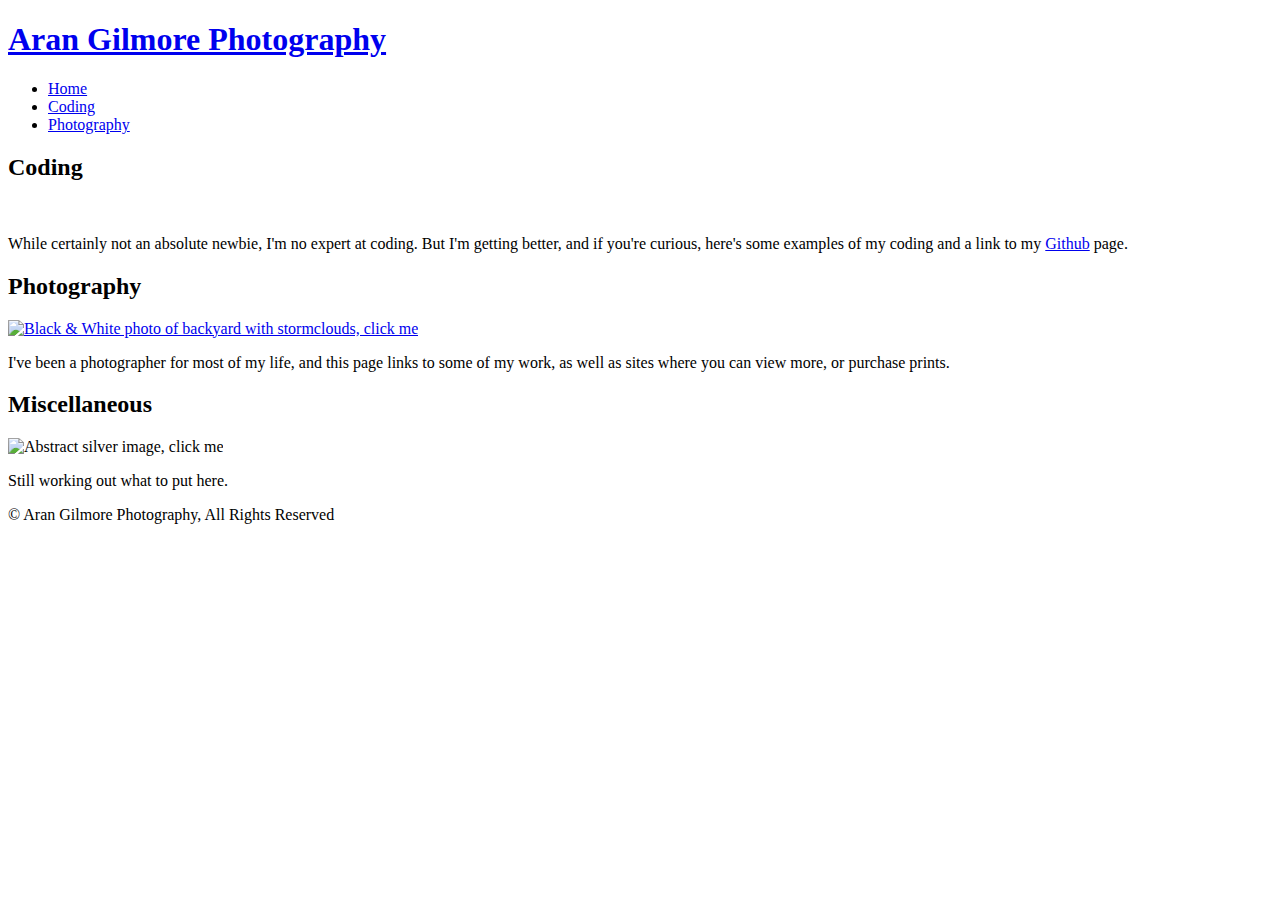
==== index.html @ ca20ec32 "added interchange to index.html" ====
<!doctype html>
<html class="no-js" lang="en">
  <head>
    <meta charset="utf-8">
    <meta http-equiv="x-ua-compatible" content="ie=edge">
    <meta name="viewport" content="width=device-width, initial-scale=1.0">
    <title>Foundation for Sites</title>
    <link rel="stylesheet" href="css/app.css">
  </head>
  <body>
      <div class="columns row">
          <header>
            <h1>
              <a href="index.html">Aran Gilmore Photography</a>
            </h1>
          </header>
      </div>
    <div class="row">
      <ul class="vertical medium-horizontal menu">
        <li class="active"><a href="index.html">Home</a></li>
        <li><a href="coding.html">Coding</a></li>
        <li><a href="photography.html">Photography</a></li>
      </ul>
    </div>
    <div class="row small-up-1 medium-up-2 large-up-3">
      <div class="columns">
        <h2>Coding</h2>
        <a href="coding.html">
          <!-- original image source https://i.ytimg.com/vi/TInfxe7c7yA/maxresdefault.jpg -->
          <img data-interchange="[img/Matrix_Coding_large.png, default], [img/Matrix_Coding_small.png, small], [img/Matrix_Coding_med.png, medium], [img/Matrix_Coding_xtrlarge.png, xlarge]">
          <noscript>
            <img src="img/Matrix_Coding_large.png" alt="Matrix Code">
          </noscript>
        </a>
        <p>While certainly not an absolute newbie, I'm no expert at coding. But I'm getting better, and if you're curious, here's some examples of my coding and a link to my <a href="https://github.com/westiboy" target="_blank">Github</a> page.</p>
      </div>
      <div class="columns">
        <h2>Photography</h2>
          <!-- original image source https://i.ytimg.com/vi/TInfxe7c7yA/maxresdefault.jpg -->
        <a href="photography.html">        
          <img data-interchange="[img/McKeeney_Backyard_BW_large.png, default],[img/McKeeney_Backyard_BW_small.png, small], [img/McKeeney_Backyard_BW_med.png, medium]" alt="Black & White photo of backyard with stormclouds, click me">
        </a>
        <noscript>
          <img src="img/McKeeney_Backyard_BW_large.png" alt="Black & White photo of backyard with stormclouds, click me">
        </noscript>
        <p>I've been a photographer for most of my life, and this page links to some of my work, as well as sites where you can view more, or purchase prints.</p>
      </div>
      <div class="columns">
        <h2>Miscellaneous</h2>
          <!-- original image source https://i.ytimg.com/vi/TInfxe7c7yA/maxresdefault.jpg -->
        <img data-interchange="[img/Europe_2015_PompBench_large.png, default], [img/Europe_2015_PompBench_small.png, small], [img/Europe_2015_PompBench_med.png, medium]" alt="Abstract silver image, click me">
        <noscript>
          <img src="img/Europe_2015_PompBench_large.png" alt="Abstract silver image, click me">
        </noscript>
        <p>Still working out what to put here.</p>
      </div>
    </div>
    <div class="columns row" id="footer">
      &copy; Aran Gilmore Photography, All Rights Reserved
    </div>
    <script src="bower_components/jquery/dist/jquery.js"></script>
    <script src="bower_components/what-input/what-input.js"></script>
    <script src="bower_components/foundation-sites/dist/foundation.js"></script>
    <script src="js/app.js"></script>
  </body>
</html>
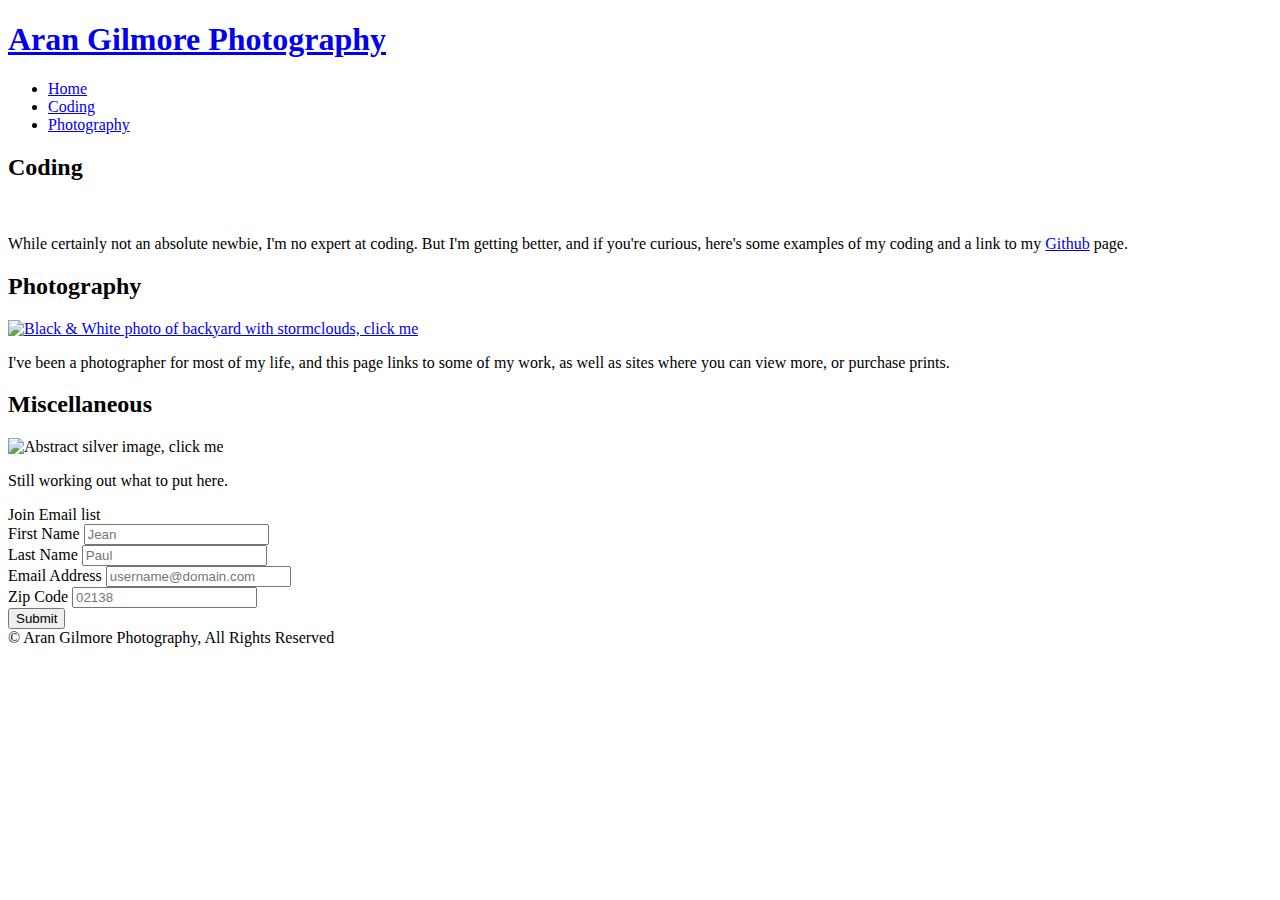
==== commit 40017d25: "added Tooltip" ====
--- a/index.html
+++ b/index.html
@@ -8,7 +8,7 @@
     <link rel="stylesheet" href="css/app.css">
   </head>
   <body>
-      <div class="columns row">
+    <div class="columns row">
           <header>
             <h1>
               <a href="index.html">Aran Gilmore Photography</a>
@@ -32,7 +32,7 @@
             <img src="img/Matrix_Coding_large.png" alt="Matrix Code">
           </noscript>
         </a>
-        <p>While certainly not an absolute newbie, I'm no expert at coding. But I'm getting better, and if you're curious, here's some examples of my coding and a link to my <a href="https://github.com/westiboy" target="_blank">Github</a> page.</p>
+        <p>While certainly not an absolute newbie, I'm no expert at coding. But I'm getting better, and if you're curious, here's some examples of my coding and a link to my <a href="https://github.com/westiboy" target="_blank"><span data-tooltip aria-haspopup="true" class="has-tip top" data-disable-hover="false" tabindex="2" title="Github is an online coding collaboration site. Click the link to go to my Github profile">Github</span></a> page.</p>
       </div>
       <div class="columns">
         <h2>Photography</h2>
@@ -55,6 +55,35 @@
         <p>Still working out what to put here.</p>
       </div>
     </div>
+    <div class="row small-up-1 medium-up-2 large-up-3">
+        <div class="columns" id="email_list">
+          <label>Join Email list
+            <form data-abide>
+              <div class="name-field">
+                <label for="fn">First Name
+                  <input type="text" required pattern="[a-zA-Z]+" id="fn" placeholder="Jean">
+                </label>
+              </div>
+              <div class="name-field">
+                <label for="ln">Last Name
+                  <input type="text" required pattern="[a-zA-Z]+" id="ln" placeholder="Paul">
+                </label>
+              </div>
+              <div class="email-field">
+                <label for="email">Email Address
+                  <input type="email" id="email" placeholder="username@domain.com">
+                </label>
+              </div>
+              <div class="name-field">
+                <label for="zip">Zip Code
+                  <input class="zip" type="text" required pattern="(\d{5}([\-]\d{4})?)" id="zip" placeholder="02138">
+                </label>
+              </div>
+              <button type="submit" class="button">Submit</button>
+            </form>
+          </label>
+      </div>
+    </div>
     <div class="columns row" id="footer">
       &copy; Aran Gilmore Photography, All Rights Reserved
     </div>
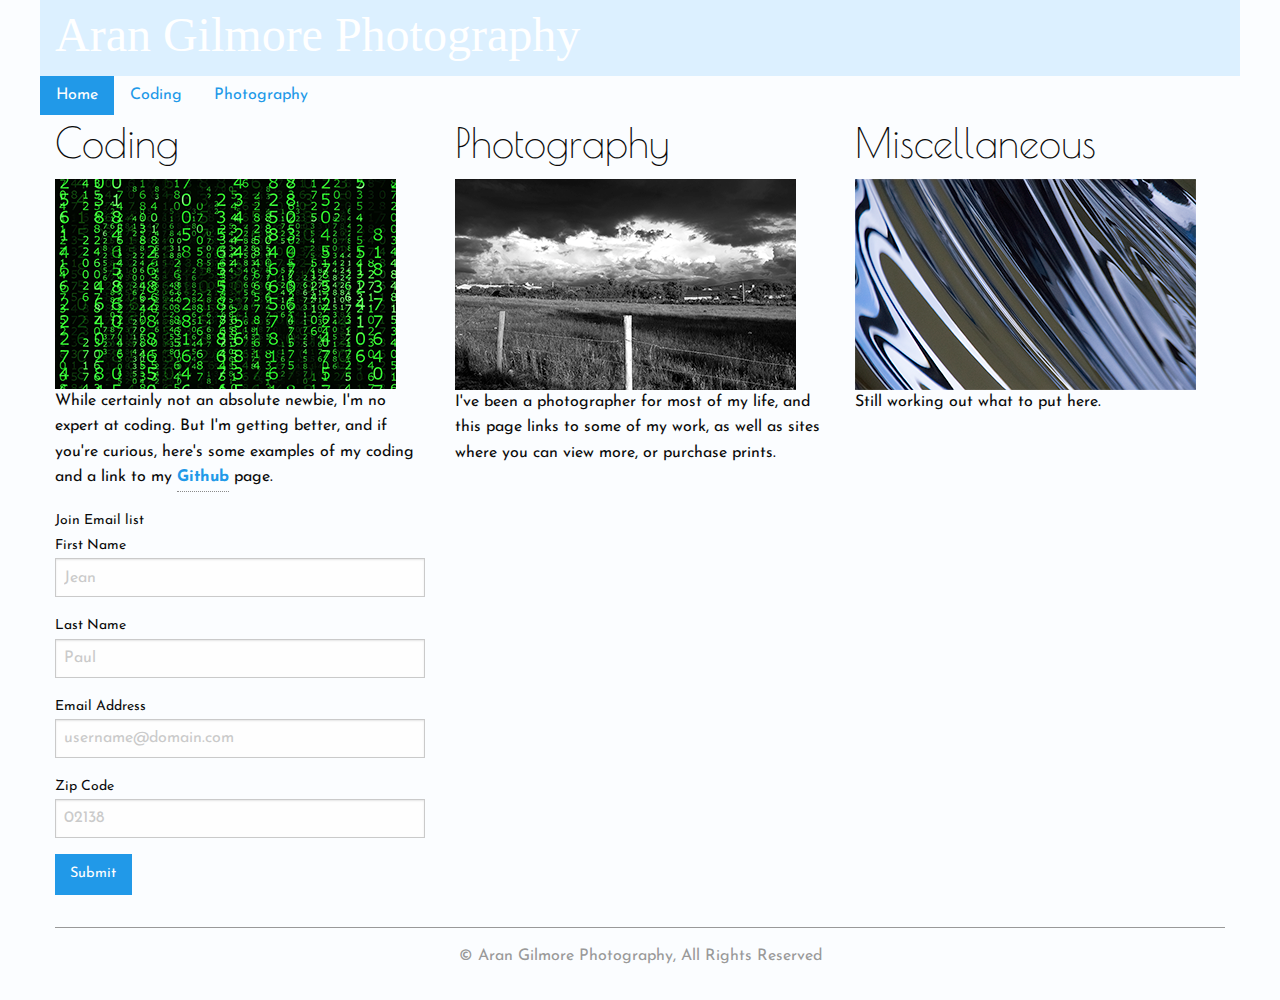
==== commit d9d1aeea: "reconfigured js for production" ====
--- a/index.html
+++ b/index.html
@@ -4,11 +4,11 @@
     <meta charset="utf-8">
     <meta http-equiv="x-ua-compatible" content="ie=edge">
     <meta name="viewport" content="width=device-width, initial-scale=1.0">
-    <title>Foundation for Sites</title>
+    <title>Aran Gilmore Photography</title>
     <link rel="stylesheet" href="css/app.css">
   </head>
   <body>
-    <div class="columns row">
+    <div class="columns row" id="banner1">
           <header>
             <h1>
               <a href="index.html">Aran Gilmore Photography</a>
@@ -27,7 +27,7 @@
         <h2>Coding</h2>
         <a href="coding.html">
           <!-- original image source https://i.ytimg.com/vi/TInfxe7c7yA/maxresdefault.jpg -->
-          <img data-interchange="[img/Matrix_Coding_large.png, default], [img/Matrix_Coding_small.png, small], [img/Matrix_Coding_med.png, medium], [img/Matrix_Coding_xtrlarge.png, xlarge]">
+          <img data-interchange="[img/Matrix_Coding_large.png, default], [img/Matrix_Coding_small.png, small], [img/Matrix_Coding_med.png, medium]">
           <noscript>
             <img src="img/Matrix_Coding_large.png" alt="Matrix Code">
           </noscript>
@@ -85,11 +85,13 @@
       </div>
     </div>
     <div class="columns row" id="footer">
-      &copy; Aran Gilmore Photography, All Rights Reserved
+      <footer>
+        &copy; Aran Gilmore Photography, All Rights Reserved
+      </footer>
     </div>
-    <script src="bower_components/jquery/dist/jquery.js"></script>
-    <script src="bower_components/what-input/what-input.js"></script>
-    <script src="bower_components/foundation-sites/dist/foundation.js"></script>
+     <script src="js/jquery/jquery.min.js"></script>
+    <script src="js/what-input.js"></script>
+    <script src="js/foundation/foundation.js"></script>
     <script src="js/app.js"></script>
-  </body>
+ </body>
 </html>
--- a/css/app.css
+++ b/css/app.css
@@ -0,0 +1,4219 @@
+@charset "UTF-8";
+/**
+ * Foundation for Sites by ZURB
+ * Version 6.2.1
+ * foundation.zurb.com
+ * Licensed under MIT Open Source
+ */
+/*! normalize.css v3.0.3 | MIT License | github.com/necolas/normalize.css */
+/**
+   * 1. Set default font family to sans-serif.
+   * 2. Prevent iOS and IE text size adjust after device orientation change,
+   *    without disabling user zoom.
+   */
+@import url(https://fonts.googleapis.com/css?family=Josefin+Sans|Poiret+One);
+html {
+  font-family: sans-serif;
+  /* 1 */
+  -ms-text-size-adjust: 100%;
+  /* 2 */
+  -webkit-text-size-adjust: 100%;
+  /* 2 */ }
+
+/**
+   * Remove default margin.
+   */
+body {
+  margin: 0; }
+
+/* HTML5 display definitions
+     ========================================================================== */
+/**
+   * Correct `block` display not defined for any HTML5 element in IE 8/9.
+   * Correct `block` display not defined for `details` or `summary` in IE 10/11
+   * and Firefox.
+   * Correct `block` display not defined for `main` in IE 11.
+   */
+article,
+aside,
+details,
+figcaption,
+figure,
+footer,
+header,
+hgroup,
+main,
+menu,
+nav,
+section,
+summary {
+  display: block; }
+
+/**
+   * 1. Correct `inline-block` display not defined in IE 8/9.
+   * 2. Normalize vertical alignment of `progress` in Chrome, Firefox, and Opera.
+   */
+audio,
+canvas,
+progress,
+video {
+  display: inline-block;
+  /* 1 */
+  vertical-align: baseline;
+  /* 2 */ }
+
+/**
+   * Prevent modern browsers from displaying `audio` without controls.
+   * Remove excess height in iOS 5 devices.
+   */
+audio:not([controls]) {
+  display: none;
+  height: 0; }
+
+/**
+   * Address `[hidden]` styling not present in IE 8/9/10.
+   * Hide the `template` element in IE 8/9/10/11, Safari, and Firefox < 22.
+   */
+[hidden],
+template {
+  display: none; }
+
+/* Links
+     ========================================================================== */
+/**
+   * Remove the gray background color from active links in IE 10.
+   */
+a {
+  background-color: transparent; }
+
+/**
+   * Improve readability of focused elements when they are also in an
+   * active/hover state.
+   */
+a:active,
+a:hover {
+  outline: 0; }
+
+/* Text-level semantics
+     ========================================================================== */
+/**
+   * Address styling not present in IE 8/9/10/11, Safari, and Chrome.
+   */
+abbr[title] {
+  border-bottom: 1px dotted; }
+
+/**
+   * Address style set to `bolder` in Firefox 4+, Safari, and Chrome.
+   */
+b,
+strong {
+  font-weight: bold; }
+
+/**
+   * Address styling not present in Safari and Chrome.
+   */
+dfn {
+  font-style: italic; }
+
+/**
+   * Address variable `h1` font-size and margin within `section` and `article`
+   * contexts in Firefox 4+, Safari, and Chrome.
+   */
+h1 {
+  font-size: 2em;
+  margin: 0.67em 0; }
+
+/**
+   * Address styling not present in IE 8/9.
+   */
+mark {
+  background: #ff0;
+  color: #000; }
+
+/**
+   * Address inconsistent and variable font size in all browsers.
+   */
+small {
+  font-size: 80%; }
+
+/**
+   * Prevent `sub` and `sup` affecting `line-height` in all browsers.
+   */
+sub,
+sup {
+  font-size: 75%;
+  line-height: 0;
+  position: relative;
+  vertical-align: baseline; }
+
+sup {
+  top: -0.5em; }
+
+sub {
+  bottom: -0.25em; }
+
+/* Embedded content
+     ========================================================================== */
+/**
+   * Remove border when inside `a` element in IE 8/9/10.
+   */
+img {
+  border: 0; }
+
+/**
+   * Correct overflow not hidden in IE 9/10/11.
+   */
+svg:not(:root) {
+  overflow: hidden; }
+
+/* Grouping content
+     ========================================================================== */
+/**
+   * Address margin not present in IE 8/9 and Safari.
+   */
+figure {
+  margin: 1em 40px; }
+
+/**
+   * Address differences between Firefox and other browsers.
+   */
+hr {
+  box-sizing: content-box;
+  height: 0; }
+
+/**
+   * Contain overflow in all browsers.
+   */
+pre {
+  overflow: auto; }
+
+/**
+   * Address odd `em`-unit font size rendering in all browsers.
+   */
+code,
+kbd,
+pre,
+samp {
+  font-family: monospace, monospace;
+  font-size: 1em; }
+
+/* Forms
+     ========================================================================== */
+/**
+   * Known limitation: by default, Chrome and Safari on OS X allow very limited
+   * styling of `select`, unless a `border` property is set.
+   */
+/**
+   * 1. Correct color not being inherited.
+   *    Known issue: affects color of disabled elements.
+   * 2. Correct font properties not being inherited.
+   * 3. Address margins set differently in Firefox 4+, Safari, and Chrome.
+   */
+button,
+input,
+optgroup,
+select,
+textarea {
+  color: inherit;
+  /* 1 */
+  font: inherit;
+  /* 2 */
+  margin: 0;
+  /* 3 */ }
+
+/**
+   * Address `overflow` set to `hidden` in IE 8/9/10/11.
+   */
+button {
+  overflow: visible; }
+
+/**
+   * Address inconsistent `text-transform` inheritance for `button` and `select`.
+   * All other form control elements do not inherit `text-transform` values.
+   * Correct `button` style inheritance in Firefox, IE 8/9/10/11, and Opera.
+   * Correct `select` style inheritance in Firefox.
+   */
+button,
+select {
+  text-transform: none; }
+
+/**
+   * 1. Avoid the WebKit bug in Android 4.0.* where (2) destroys native `audio`
+   *    and `video` controls.
+   * 2. Correct inability to style clickable `input` types in iOS.
+   * 3. Improve usability and consistency of cursor style between image-type
+   *    `input` and others.
+   */
+button,
+html input[type="button"],
+input[type="reset"],
+input[type="submit"] {
+  -webkit-appearance: button;
+  /* 2 */
+  cursor: pointer;
+  /* 3 */ }
+
+/**
+   * Re-set default cursor for disabled elements.
+   */
+button[disabled],
+html input[disabled] {
+  cursor: not-allowed; }
+
+/**
+   * Remove inner padding and border in Firefox 4+.
+   */
+button::-moz-focus-inner,
+input::-moz-focus-inner {
+  border: 0;
+  padding: 0; }
+
+/**
+   * Address Firefox 4+ setting `line-height` on `input` using `!important` in
+   * the UA stylesheet.
+   */
+input {
+  line-height: normal; }
+
+/**
+   * It's recommended that you don't attempt to style these elements.
+   * Firefox's implementation doesn't respect box-sizing, padding, or width.
+   *
+   * 1. Address box sizing set to `content-box` in IE 8/9/10.
+   * 2. Remove excess padding in IE 8/9/10.
+   */
+input[type="checkbox"],
+input[type="radio"] {
+  box-sizing: border-box;
+  /* 1 */
+  padding: 0;
+  /* 2 */ }
+
+/**
+   * Fix the cursor style for Chrome's increment/decrement buttons. For certain
+   * `font-size` values of the `input`, it causes the cursor style of the
+   * decrement button to change from `default` to `text`.
+   */
+input[type="number"]::-webkit-inner-spin-button,
+input[type="number"]::-webkit-outer-spin-button {
+  height: auto; }
+
+/**
+   * 1. Address `appearance` set to `searchfield` in Safari and Chrome.
+   * 2. Address `box-sizing` set to `border-box` in Safari and Chrome.
+   */
+input[type="search"] {
+  -webkit-appearance: textfield;
+  /* 1 */
+  box-sizing: content-box;
+  /* 2 */ }
+
+/**
+   * Remove inner padding and search cancel button in Safari and Chrome on OS X.
+   * Safari (but not Chrome) clips the cancel button when the search input has
+   * padding (and `textfield` appearance).
+   */
+input[type="search"]::-webkit-search-cancel-button,
+input[type="search"]::-webkit-search-decoration {
+  -webkit-appearance: none; }
+
+/**
+   * Define consistent border, margin, and padding.
+   * [NOTE] We don't enable this ruleset in Foundation, because we want the <fieldset> element to have plain styling.
+   */
+/* fieldset {
+    border: 1px solid #c0c0c0;
+    margin: 0 2px;
+    padding: 0.35em 0.625em 0.75em;
+  } */
+/**
+   * 1. Correct `color` not being inherited in IE 8/9/10/11.
+   * 2. Remove padding so people aren't caught out if they zero out fieldsets.
+   */
+legend {
+  border: 0;
+  /* 1 */
+  padding: 0;
+  /* 2 */ }
+
+/**
+   * Remove default vertical scrollbar in IE 8/9/10/11.
+   */
+textarea {
+  overflow: auto; }
+
+/**
+   * Don't inherit the `font-weight` (applied by a rule above).
+   * NOTE: the default cannot safely be changed in Chrome and Safari on OS X.
+   */
+optgroup {
+  font-weight: bold; }
+
+/* Tables
+     ========================================================================== */
+/**
+   * Remove most spacing between table cells.
+   */
+table {
+  border-collapse: collapse;
+  border-spacing: 0; }
+
+td,
+th {
+  padding: 0; }
+
+.foundation-mq {
+  font-family: "small=0em&medium=40em&large=64em&xlarge=75em&xxlarge=90em"; }
+
+html {
+  font-size: 100%;
+  box-sizing: border-box; }
+
+*,
+*::before,
+*::after {
+  box-sizing: inherit; }
+
+body {
+  padding: 0;
+  margin: 0;
+  font-family: "Josefin Sans", sans-serif;
+  font-weight: normal;
+  line-height: 1.5;
+  color: #0a0a0a;
+  background: rgba(220, 240, 255, 0.1);
+  -webkit-font-smoothing: antialiased;
+  -moz-osx-font-smoothing: grayscale; }
+
+img {
+  max-width: 100%;
+  height: auto;
+  -ms-interpolation-mode: bicubic;
+  display: inline-block;
+  vertical-align: middle; }
+
+textarea {
+  height: auto;
+  min-height: 50px;
+  border-radius: 0; }
+
+select {
+  width: 100%;
+  border-radius: 0; }
+
+#map_canvas img,
+#map_canvas embed,
+#map_canvas object,
+.map_canvas img,
+.map_canvas embed,
+.map_canvas object,
+.mqa-display img,
+.mqa-display embed,
+.mqa-display object {
+  max-width: none !important; }
+
+button {
+  -webkit-appearance: none;
+  -moz-appearance: none;
+  background: transparent;
+  padding: 0;
+  border: 0;
+  border-radius: 0;
+  line-height: 1; }
+  [data-whatinput='mouse'] button {
+    outline: 0; }
+
+.is-visible {
+  display: block !important; }
+
+.is-hidden {
+  display: none !important; }
+
+.row {
+  max-width: 75rem;
+  margin-left: auto;
+  margin-right: auto; }
+  .row::before, .row::after {
+    content: ' ';
+    display: table; }
+  .row::after {
+    clear: both; }
+  .row.collapse > .column, .row.collapse > .columns {
+    padding-left: 0;
+    padding-right: 0; }
+  .row .row {
+    max-width: none;
+    margin-left: -0.625rem;
+    margin-right: -0.625rem;
+    max-width: none; }
+    @media screen and (min-width: 40em) {
+      .row .row {
+        margin-left: -0.9375rem;
+        margin-right: -0.9375rem; } }
+    .row .row.collapse {
+      margin-left: 0;
+      margin-right: 0; }
+  .row.expanded {
+    max-width: none; }
+    .row.expanded .row {
+      margin-left: auto;
+      margin-right: auto; }
+
+.column, .columns {
+  width: 100%;
+  float: left;
+  padding-left: 0.625rem;
+  padding-right: 0.625rem; }
+  @media screen and (min-width: 40em) {
+    .column, .columns {
+      padding-left: 0.9375rem;
+      padding-right: 0.9375rem; } }
+  .column:last-child:not(:first-child), .columns:last-child:not(:first-child) {
+    float: right; }
+  .column.end:last-child:last-child, .end.columns:last-child:last-child {
+    float: left; }
+
+.column.row.row, .row.row.columns {
+  float: none; }
+  .row .column.row.row, .row .row.row.columns {
+    padding-left: 0;
+    padding-right: 0;
+    margin-left: 0;
+    margin-right: 0; }
+
+.small-1 {
+  width: 8.33333%; }
+
+.small-push-1 {
+  position: relative;
+  left: 8.33333%; }
+
+.small-pull-1 {
+  position: relative;
+  left: -8.33333%; }
+
+.small-offset-0 {
+  margin-left: 0%; }
+
+.small-2 {
+  width: 16.66667%; }
+
+.small-push-2 {
+  position: relative;
+  left: 16.66667%; }
+
+.small-pull-2 {
+  position: relative;
+  left: -16.66667%; }
+
+.small-offset-1 {
+  margin-left: 8.33333%; }
+
+.small-3 {
+  width: 25%; }
+
+.small-push-3 {
+  position: relative;
+  left: 25%; }
+
+.small-pull-3 {
+  position: relative;
+  left: -25%; }
+
+.small-offset-2 {
+  margin-left: 16.66667%; }
+
+.small-4 {
+  width: 33.33333%; }
+
+.small-push-4 {
+  position: relative;
+  left: 33.33333%; }
+
+.small-pull-4 {
+  position: relative;
+  left: -33.33333%; }
+
+.small-offset-3 {
+  margin-left: 25%; }
+
+.small-5 {
+  width: 41.66667%; }
+
+.small-push-5 {
+  position: relative;
+  left: 41.66667%; }
+
+.small-pull-5 {
+  position: relative;
+  left: -41.66667%; }
+
+.small-offset-4 {
+  margin-left: 33.33333%; }
+
+.small-6 {
+  width: 50%; }
+
+.small-push-6 {
+  position: relative;
+  left: 50%; }
+
+.small-pull-6 {
+  position: relative;
+  left: -50%; }
+
+.small-offset-5 {
+  margin-left: 41.66667%; }
+
+.small-7 {
+  width: 58.33333%; }
+
+.small-push-7 {
+  position: relative;
+  left: 58.33333%; }
+
+.small-pull-7 {
+  position: relative;
+  left: -58.33333%; }
+
+.small-offset-6 {
+  margin-left: 50%; }
+
+.small-8 {
+  width: 66.66667%; }
+
+.small-push-8 {
+  position: relative;
+  left: 66.66667%; }
+
+.small-pull-8 {
+  position: relative;
+  left: -66.66667%; }
+
+.small-offset-7 {
+  margin-left: 58.33333%; }
+
+.small-9 {
+  width: 75%; }
+
+.small-push-9 {
+  position: relative;
+  left: 75%; }
+
+.small-pull-9 {
+  position: relative;
+  left: -75%; }
+
+.small-offset-8 {
+  margin-left: 66.66667%; }
+
+.small-10 {
+  width: 83.33333%; }
+
+.small-push-10 {
+  position: relative;
+  left: 83.33333%; }
+
+.small-pull-10 {
+  position: relative;
+  left: -83.33333%; }
+
+.small-offset-9 {
+  margin-left: 75%; }
+
+.small-11 {
+  width: 91.66667%; }
+
+.small-push-11 {
+  position: relative;
+  left: 91.66667%; }
+
+.small-pull-11 {
+  position: relative;
+  left: -91.66667%; }
+
+.small-offset-10 {
+  margin-left: 83.33333%; }
+
+.small-12 {
+  width: 100%; }
+
+.small-offset-11 {
+  margin-left: 91.66667%; }
+
+.small-up-1 > .column, .small-up-1 > .columns {
+  width: 100%;
+  float: left; }
+  .small-up-1 > .column:nth-of-type(1n), .small-up-1 > .columns:nth-of-type(1n) {
+    clear: none; }
+  .small-up-1 > .column:nth-of-type(1n+1), .small-up-1 > .columns:nth-of-type(1n+1) {
+    clear: both; }
+  .small-up-1 > .column:last-child, .small-up-1 > .columns:last-child {
+    float: left; }
+
+.small-up-2 > .column, .small-up-2 > .columns {
+  width: 50%;
+  float: left; }
+  .small-up-2 > .column:nth-of-type(1n), .small-up-2 > .columns:nth-of-type(1n) {
+    clear: none; }
+  .small-up-2 > .column:nth-of-type(2n+1), .small-up-2 > .columns:nth-of-type(2n+1) {
+    clear: both; }
+  .small-up-2 > .column:last-child, .small-up-2 > .columns:last-child {
+    float: left; }
+
+.small-up-3 > .column, .small-up-3 > .columns {
+  width: 33.33333%;
+  float: left; }
+  .small-up-3 > .column:nth-of-type(1n), .small-up-3 > .columns:nth-of-type(1n) {
+    clear: none; }
+  .small-up-3 > .column:nth-of-type(3n+1), .small-up-3 > .columns:nth-of-type(3n+1) {
+    clear: both; }
+  .small-up-3 > .column:last-child, .small-up-3 > .columns:last-child {
+    float: left; }
+
+.small-up-4 > .column, .small-up-4 > .columns {
+  width: 25%;
+  float: left; }
+  .small-up-4 > .column:nth-of-type(1n), .small-up-4 > .columns:nth-of-type(1n) {
+    clear: none; }
+  .small-up-4 > .column:nth-of-type(4n+1), .small-up-4 > .columns:nth-of-type(4n+1) {
+    clear: both; }
+  .small-up-4 > .column:last-child, .small-up-4 > .columns:last-child {
+    float: left; }
+
+.small-up-5 > .column, .small-up-5 > .columns {
+  width: 20%;
+  float: left; }
+  .small-up-5 > .column:nth-of-type(1n), .small-up-5 > .columns:nth-of-type(1n) {
+    clear: none; }
+  .small-up-5 > .column:nth-of-type(5n+1), .small-up-5 > .columns:nth-of-type(5n+1) {
+    clear: both; }
+  .small-up-5 > .column:last-child, .small-up-5 > .columns:last-child {
+    float: left; }
+
+.small-up-6 > .column, .small-up-6 > .columns {
+  width: 16.66667%;
+  float: left; }
+  .small-up-6 > .column:nth-of-type(1n), .small-up-6 > .columns:nth-of-type(1n) {
+    clear: none; }
+  .small-up-6 > .column:nth-of-type(6n+1), .small-up-6 > .columns:nth-of-type(6n+1) {
+    clear: both; }
+  .small-up-6 > .column:last-child, .small-up-6 > .columns:last-child {
+    float: left; }
+
+.small-up-7 > .column, .small-up-7 > .columns {
+  width: 14.28571%;
+  float: left; }
+  .small-up-7 > .column:nth-of-type(1n), .small-up-7 > .columns:nth-of-type(1n) {
+    clear: none; }
+  .small-up-7 > .column:nth-of-type(7n+1), .small-up-7 > .columns:nth-of-type(7n+1) {
+    clear: both; }
+  .small-up-7 > .column:last-child, .small-up-7 > .columns:last-child {
+    float: left; }
+
+.small-up-8 > .column, .small-up-8 > .columns {
+  width: 12.5%;
+  float: left; }
+  .small-up-8 > .column:nth-of-type(1n), .small-up-8 > .columns:nth-of-type(1n) {
+    clear: none; }
+  .small-up-8 > .column:nth-of-type(8n+1), .small-up-8 > .columns:nth-of-type(8n+1) {
+    clear: both; }
+  .small-up-8 > .column:last-child, .small-up-8 > .columns:last-child {
+    float: left; }
+
+.small-collapse > .column, .small-collapse > .columns {
+  padding-left: 0;
+  padding-right: 0; }
+
+.small-collapse .row {
+  margin-left: 0;
+  margin-right: 0; }
+
+.small-uncollapse > .column, .small-uncollapse > .columns {
+  padding-left: 0.625rem;
+  padding-right: 0.625rem; }
+
+.small-centered {
+  float: none;
+  margin-left: auto;
+  margin-right: auto; }
+
+.small-uncentered,
+.small-push-0,
+.small-pull-0 {
+  position: static;
+  margin-left: 0;
+  margin-right: 0;
+  float: left; }
+
+@media screen and (min-width: 40em) {
+  .medium-1 {
+    width: 8.33333%; }
+  .medium-push-1 {
+    position: relative;
+    left: 8.33333%; }
+  .medium-pull-1 {
+    position: relative;
+    left: -8.33333%; }
+  .medium-offset-0 {
+    margin-left: 0%; }
+  .medium-2 {
+    width: 16.66667%; }
+  .medium-push-2 {
+    position: relative;
+    left: 16.66667%; }
+  .medium-pull-2 {
+    position: relative;
+    left: -16.66667%; }
+  .medium-offset-1 {
+    margin-left: 8.33333%; }
+  .medium-3 {
+    width: 25%; }
+  .medium-push-3 {
+    position: relative;
+    left: 25%; }
+  .medium-pull-3 {
+    position: relative;
+    left: -25%; }
+  .medium-offset-2 {
+    margin-left: 16.66667%; }
+  .medium-4 {
+    width: 33.33333%; }
+  .medium-push-4 {
+    position: relative;
+    left: 33.33333%; }
+  .medium-pull-4 {
+    position: relative;
+    left: -33.33333%; }
+  .medium-offset-3 {
+    margin-left: 25%; }
+  .medium-5 {
+    width: 41.66667%; }
+  .medium-push-5 {
+    position: relative;
+    left: 41.66667%; }
+  .medium-pull-5 {
+    position: relative;
+    left: -41.66667%; }
+  .medium-offset-4 {
+    margin-left: 33.33333%; }
+  .medium-6 {
+    width: 50%; }
+  .medium-push-6 {
+    position: relative;
+    left: 50%; }
+  .medium-pull-6 {
+    position: relative;
+    left: -50%; }
+  .medium-offset-5 {
+    margin-left: 41.66667%; }
+  .medium-7 {
+    width: 58.33333%; }
+  .medium-push-7 {
+    position: relative;
+    left: 58.33333%; }
+  .medium-pull-7 {
+    position: relative;
+    left: -58.33333%; }
+  .medium-offset-6 {
+    margin-left: 50%; }
+  .medium-8 {
+    width: 66.66667%; }
+  .medium-push-8 {
+    position: relative;
+    left: 66.66667%; }
+  .medium-pull-8 {
+    position: relative;
+    left: -66.66667%; }
+  .medium-offset-7 {
+    margin-left: 58.33333%; }
+  .medium-9 {
+    width: 75%; }
+  .medium-push-9 {
+    position: relative;
+    left: 75%; }
+  .medium-pull-9 {
+    position: relative;
+    left: -75%; }
+  .medium-offset-8 {
+    margin-left: 66.66667%; }
+  .medium-10 {
+    width: 83.33333%; }
+  .medium-push-10 {
+    position: relative;
+    left: 83.33333%; }
+  .medium-pull-10 {
+    position: relative;
+    left: -83.33333%; }
+  .medium-offset-9 {
+    margin-left: 75%; }
+  .medium-11 {
+    width: 91.66667%; }
+  .medium-push-11 {
+    position: relative;
+    left: 91.66667%; }
+  .medium-pull-11 {
+    position: relative;
+    left: -91.66667%; }
+  .medium-offset-10 {
+    margin-left: 83.33333%; }
+  .medium-12 {
+    width: 100%; }
+  .medium-offset-11 {
+    margin-left: 91.66667%; }
+  .medium-up-1 > .column, .medium-up-1 > .columns {
+    width: 100%;
+    float: left; }
+    .medium-up-1 > .column:nth-of-type(1n), .medium-up-1 > .columns:nth-of-type(1n) {
+      clear: none; }
+    .medium-up-1 > .column:nth-of-type(1n+1), .medium-up-1 > .columns:nth-of-type(1n+1) {
+      clear: both; }
+    .medium-up-1 > .column:last-child, .medium-up-1 > .columns:last-child {
+      float: left; }
+  .medium-up-2 > .column, .medium-up-2 > .columns {
+    width: 50%;
+    float: left; }
+    .medium-up-2 > .column:nth-of-type(1n), .medium-up-2 > .columns:nth-of-type(1n) {
+      clear: none; }
+    .medium-up-2 > .column:nth-of-type(2n+1), .medium-up-2 > .columns:nth-of-type(2n+1) {
+      clear: both; }
+    .medium-up-2 > .column:last-child, .medium-up-2 > .columns:last-child {
+      float: left; }
+  .medium-up-3 > .column, .medium-up-3 > .columns {
+    width: 33.33333%;
+    float: left; }
+    .medium-up-3 > .column:nth-of-type(1n), .medium-up-3 > .columns:nth-of-type(1n) {
+      clear: none; }
+    .medium-up-3 > .column:nth-of-type(3n+1), .medium-up-3 > .columns:nth-of-type(3n+1) {
+      clear: both; }
+    .medium-up-3 > .column:last-child, .medium-up-3 > .columns:last-child {
+      float: left; }
+  .medium-up-4 > .column, .medium-up-4 > .columns {
+    width: 25%;
+    float: left; }
+    .medium-up-4 > .column:nth-of-type(1n), .medium-up-4 > .columns:nth-of-type(1n) {
+      clear: none; }
+    .medium-up-4 > .column:nth-of-type(4n+1), .medium-up-4 > .columns:nth-of-type(4n+1) {
+      clear: both; }
+    .medium-up-4 > .column:last-child, .medium-up-4 > .columns:last-child {
+      float: left; }
+  .medium-up-5 > .column, .medium-up-5 > .columns {
+    width: 20%;
+    float: left; }
+    .medium-up-5 > .column:nth-of-type(1n), .medium-up-5 > .columns:nth-of-type(1n) {
+      clear: none; }
+    .medium-up-5 > .column:nth-of-type(5n+1), .medium-up-5 > .columns:nth-of-type(5n+1) {
+      clear: both; }
+    .medium-up-5 > .column:last-child, .medium-up-5 > .columns:last-child {
+      float: left; }
+  .medium-up-6 > .column, .medium-up-6 > .columns {
+    width: 16.66667%;
+    float: left; }
+    .medium-up-6 > .column:nth-of-type(1n), .medium-up-6 > .columns:nth-of-type(1n) {
+      clear: none; }
+    .medium-up-6 > .column:nth-of-type(6n+1), .medium-up-6 > .columns:nth-of-type(6n+1) {
+      clear: both; }
+    .medium-up-6 > .column:last-child, .medium-up-6 > .columns:last-child {
+      float: left; }
+  .medium-up-7 > .column, .medium-up-7 > .columns {
+    width: 14.28571%;
+    float: left; }
+    .medium-up-7 > .column:nth-of-type(1n), .medium-up-7 > .columns:nth-of-type(1n) {
+      clear: none; }
+    .medium-up-7 > .column:nth-of-type(7n+1), .medium-up-7 > .columns:nth-of-type(7n+1) {
+      clear: both; }
+    .medium-up-7 > .column:last-child, .medium-up-7 > .columns:last-child {
+      float: left; }
+  .medium-up-8 > .column, .medium-up-8 > .columns {
+    width: 12.5%;
+    float: left; }
+    .medium-up-8 > .column:nth-of-type(1n), .medium-up-8 > .columns:nth-of-type(1n) {
+      clear: none; }
+    .medium-up-8 > .column:nth-of-type(8n+1), .medium-up-8 > .columns:nth-of-type(8n+1) {
+      clear: both; }
+    .medium-up-8 > .column:last-child, .medium-up-8 > .columns:last-child {
+      float: left; }
+  .medium-collapse > .column, .medium-collapse > .columns {
+    padding-left: 0;
+    padding-right: 0; }
+  .medium-collapse .row {
+    margin-left: 0;
+    margin-right: 0; }
+  .medium-uncollapse > .column, .medium-uncollapse > .columns {
+    padding-left: 0.9375rem;
+    padding-right: 0.9375rem; }
+  .medium-centered {
+    float: none;
+    margin-left: auto;
+    margin-right: auto; }
+  .medium-uncentered,
+  .medium-push-0,
+  .medium-pull-0 {
+    position: static;
+    margin-left: 0;
+    margin-right: 0;
+    float: left; } }
+
+@media screen and (min-width: 64em) {
+  .large-1 {
+    width: 8.33333%; }
+  .large-push-1 {
+    position: relative;
+    left: 8.33333%; }
+  .large-pull-1 {
+    position: relative;
+    left: -8.33333%; }
+  .large-offset-0 {
+    margin-left: 0%; }
+  .large-2 {
+    width: 16.66667%; }
+  .large-push-2 {
+    position: relative;
+    left: 16.66667%; }
+  .large-pull-2 {
+    position: relative;
+    left: -16.66667%; }
+  .large-offset-1 {
+    margin-left: 8.33333%; }
+  .large-3 {
+    width: 25%; }
+  .large-push-3 {
+    position: relative;
+    left: 25%; }
+  .large-pull-3 {
+    position: relative;
+    left: -25%; }
+  .large-offset-2 {
+    margin-left: 16.66667%; }
+  .large-4 {
+    width: 33.33333%; }
+  .large-push-4 {
+    position: relative;
+    left: 33.33333%; }
+  .large-pull-4 {
+    position: relative;
+    left: -33.33333%; }
+  .large-offset-3 {
+    margin-left: 25%; }
+  .large-5 {
+    width: 41.66667%; }
+  .large-push-5 {
+    position: relative;
+    left: 41.66667%; }
+  .large-pull-5 {
+    position: relative;
+    left: -41.66667%; }
+  .large-offset-4 {
+    margin-left: 33.33333%; }
+  .large-6 {
+    width: 50%; }
+  .large-push-6 {
+    position: relative;
+    left: 50%; }
+  .large-pull-6 {
+    position: relative;
+    left: -50%; }
+  .large-offset-5 {
+    margin-left: 41.66667%; }
+  .large-7 {
+    width: 58.33333%; }
+  .large-push-7 {
+    position: relative;
+    left: 58.33333%; }
+  .large-pull-7 {
+    position: relative;
+    left: -58.33333%; }
+  .large-offset-6 {
+    margin-left: 50%; }
+  .large-8 {
+    width: 66.66667%; }
+  .large-push-8 {
+    position: relative;
+    left: 66.66667%; }
+  .large-pull-8 {
+    position: relative;
+    left: -66.66667%; }
+  .large-offset-7 {
+    margin-left: 58.33333%; }
+  .large-9 {
+    width: 75%; }
+  .large-push-9 {
+    position: relative;
+    left: 75%; }
+  .large-pull-9 {
+    position: relative;
+    left: -75%; }
+  .large-offset-8 {
+    margin-left: 66.66667%; }
+  .large-10 {
+    width: 83.33333%; }
+  .large-push-10 {
+    position: relative;
+    left: 83.33333%; }
+  .large-pull-10 {
+    position: relative;
+    left: -83.33333%; }
+  .large-offset-9 {
+    margin-left: 75%; }
+  .large-11 {
+    width: 91.66667%; }
+  .large-push-11 {
+    position: relative;
+    left: 91.66667%; }
+  .large-pull-11 {
+    position: relative;
+    left: -91.66667%; }
+  .large-offset-10 {
+    margin-left: 83.33333%; }
+  .large-12 {
+    width: 100%; }
+  .large-offset-11 {
+    margin-left: 91.66667%; }
+  .large-up-1 > .column, .large-up-1 > .columns {
+    width: 100%;
+    float: left; }
+    .large-up-1 > .column:nth-of-type(1n), .large-up-1 > .columns:nth-of-type(1n) {
+      clear: none; }
+    .large-up-1 > .column:nth-of-type(1n+1), .large-up-1 > .columns:nth-of-type(1n+1) {
+      clear: both; }
+    .large-up-1 > .column:last-child, .large-up-1 > .columns:last-child {
+      float: left; }
+  .large-up-2 > .column, .large-up-2 > .columns {
+    width: 50%;
+    float: left; }
+    .large-up-2 > .column:nth-of-type(1n), .large-up-2 > .columns:nth-of-type(1n) {
+      clear: none; }
+    .large-up-2 > .column:nth-of-type(2n+1), .large-up-2 > .columns:nth-of-type(2n+1) {
+      clear: both; }
+    .large-up-2 > .column:last-child, .large-up-2 > .columns:last-child {
+      float: left; }
+  .large-up-3 > .column, .large-up-3 > .columns {
+    width: 33.33333%;
+    float: left; }
+    .large-up-3 > .column:nth-of-type(1n), .large-up-3 > .columns:nth-of-type(1n) {
+      clear: none; }
+    .large-up-3 > .column:nth-of-type(3n+1), .large-up-3 > .columns:nth-of-type(3n+1) {
+      clear: both; }
+    .large-up-3 > .column:last-child, .large-up-3 > .columns:last-child {
+      float: left; }
+  .large-up-4 > .column, .large-up-4 > .columns {
+    width: 25%;
+    float: left; }
+    .large-up-4 > .column:nth-of-type(1n), .large-up-4 > .columns:nth-of-type(1n) {
+      clear: none; }
+    .large-up-4 > .column:nth-of-type(4n+1), .large-up-4 > .columns:nth-of-type(4n+1) {
+      clear: both; }
+    .large-up-4 > .column:last-child, .large-up-4 > .columns:last-child {
+      float: left; }
+  .large-up-5 > .column, .large-up-5 > .columns {
+    width: 20%;
+    float: left; }
+    .large-up-5 > .column:nth-of-type(1n), .large-up-5 > .columns:nth-of-type(1n) {
+      clear: none; }
+    .large-up-5 > .column:nth-of-type(5n+1), .large-up-5 > .columns:nth-of-type(5n+1) {
+      clear: both; }
+    .large-up-5 > .column:last-child, .large-up-5 > .columns:last-child {
+      float: left; }
+  .large-up-6 > .column, .large-up-6 > .columns {
+    width: 16.66667%;
+    float: left; }
+    .large-up-6 > .column:nth-of-type(1n), .large-up-6 > .columns:nth-of-type(1n) {
+      clear: none; }
+    .large-up-6 > .column:nth-of-type(6n+1), .large-up-6 > .columns:nth-of-type(6n+1) {
+      clear: both; }
+    .large-up-6 > .column:last-child, .large-up-6 > .columns:last-child {
+      float: left; }
+  .large-up-7 > .column, .large-up-7 > .columns {
+    width: 14.28571%;
+    float: left; }
+    .large-up-7 > .column:nth-of-type(1n), .large-up-7 > .columns:nth-of-type(1n) {
+      clear: none; }
+    .large-up-7 > .column:nth-of-type(7n+1), .large-up-7 > .columns:nth-of-type(7n+1) {
+      clear: both; }
+    .large-up-7 > .column:last-child, .large-up-7 > .columns:last-child {
+      float: left; }
+  .large-up-8 > .column, .large-up-8 > .columns {
+    width: 12.5%;
+    float: left; }
+    .large-up-8 > .column:nth-of-type(1n), .large-up-8 > .columns:nth-of-type(1n) {
+      clear: none; }
+    .large-up-8 > .column:nth-of-type(8n+1), .large-up-8 > .columns:nth-of-type(8n+1) {
+      clear: both; }
+    .large-up-8 > .column:last-child, .large-up-8 > .columns:last-child {
+      float: left; }
+  .large-collapse > .column, .large-collapse > .columns {
+    padding-left: 0;
+    padding-right: 0; }
+  .large-collapse .row {
+    margin-left: 0;
+    margin-right: 0; }
+  .large-uncollapse > .column, .large-uncollapse > .columns {
+    padding-left: 0.9375rem;
+    padding-right: 0.9375rem; }
+  .large-centered {
+    float: none;
+    margin-left: auto;
+    margin-right: auto; }
+  .large-uncentered,
+  .large-push-0,
+  .large-pull-0 {
+    position: static;
+    margin-left: 0;
+    margin-right: 0;
+    float: left; } }
+
+div,
+dl,
+dt,
+dd,
+ul,
+ol,
+li,
+h1,
+h2,
+h3,
+h4,
+h5,
+h6,
+pre,
+form,
+p,
+blockquote,
+th,
+td {
+  margin: 0;
+  padding: 0; }
+
+p {
+  font-size: inherit;
+  line-height: 1.6;
+  margin-bottom: 1rem;
+  text-rendering: optimizeLegibility; }
+
+em,
+i {
+  font-style: italic;
+  line-height: inherit; }
+
+strong,
+b {
+  font-weight: bold;
+  line-height: inherit; }
+
+small {
+  font-size: 80%;
+  line-height: inherit; }
+
+h1,
+h2,
+h3,
+h4,
+h5,
+h6 {
+  font-family: "Poiret One", cursive;
+  font-weight: normal;
+  font-style: normal;
+  color: inherit;
+  text-rendering: optimizeLegibility;
+  margin-top: 0;
+  margin-bottom: 0.5rem;
+  line-height: 1.4; }
+  h1 small,
+  h2 small,
+  h3 small,
+  h4 small,
+  h5 small,
+  h6 small {
+    color: #cacaca;
+    line-height: 0; }
+
+h1 {
+  font-size: 1.5rem; }
+
+h2 {
+  font-size: 1.25rem; }
+
+h3 {
+  font-size: 1.1875rem; }
+
+h4 {
+  font-size: 1.125rem; }
+
+h5 {
+  font-size: 1.0625rem; }
+
+h6 {
+  font-size: 1rem; }
+
+@media screen and (min-width: 40em) {
+  h1 {
+    font-size: 3rem; }
+  h2 {
+    font-size: 2.5rem; }
+  h3 {
+    font-size: 1.9375rem; }
+  h4 {
+    font-size: 1.5625rem; }
+  h5 {
+    font-size: 1.25rem; }
+  h6 {
+    font-size: 1rem; } }
+
+a {
+  color: #2199e8;
+  text-decoration: none;
+  line-height: inherit;
+  cursor: pointer; }
+  a:hover, a:focus {
+    color: #1585cf; }
+  a img {
+    border: 0; }
+
+hr {
+  max-width: 75rem;
+  height: 0;
+  border-right: 0;
+  border-top: 0;
+  border-bottom: 1px solid #cacaca;
+  border-left: 0;
+  margin: 1.25rem auto;
+  clear: both; }
+
+ul,
+ol,
+dl {
+  line-height: 1.6;
+  margin-bottom: 1rem;
+  list-style-position: outside; }
+
+li {
+  font-size: inherit; }
+
+ul {
+  list-style-type: disc;
+  margin-left: 1.25rem; }
+
+ol {
+  margin-left: 1.25rem; }
+
+ul ul, ol ul, ul ol, ol ol {
+  margin-left: 1.25rem;
+  margin-bottom: 0; }
+
+dl {
+  margin-bottom: 1rem; }
+  dl dt {
+    margin-bottom: 0.3rem;
+    font-weight: bold; }
+
+blockquote {
+  margin: 0 0 1rem;
+  padding: 0.5625rem 1.25rem 0 1.1875rem;
+  border-left: 1px solid #cacaca; }
+  blockquote, blockquote p {
+    line-height: 1.6;
+    color: #8a8a8a; }
+
+cite {
+  display: block;
+  font-size: 0.8125rem;
+  color: #8a8a8a; }
+  cite:before {
+    content: '\2014 \0020'; }
+
+abbr {
+  color: #0a0a0a;
+  cursor: help;
+  border-bottom: 1px dotted #0a0a0a; }
+
+code {
+  font-family: Consolas, "Liberation Mono", Courier, monospace;
+  font-weight: normal;
+  color: #0a0a0a;
+  background-color: #e6e6e6;
+  border: 1px solid #cacaca;
+  padding: 0.125rem 0.3125rem 0.0625rem; }
+
+kbd {
+  padding: 0.125rem 0.25rem 0;
+  margin: 0;
+  background-color: #e6e6e6;
+  color: #0a0a0a;
+  font-family: Consolas, "Liberation Mono", Courier, monospace; }
+
+.subheader {
+  margin-top: 0.2rem;
+  margin-bottom: 0.5rem;
+  font-weight: normal;
+  line-height: 1.4;
+  color: #8a8a8a; }
+
+.lead {
+  font-size: 125%;
+  line-height: 1.6; }
+
+.stat {
+  font-size: 2.5rem;
+  line-height: 1; }
+  p + .stat {
+    margin-top: -1rem; }
+
+.no-bullet {
+  margin-left: 0;
+  list-style: none; }
+
+.text-left {
+  text-align: left; }
+
+.text-right {
+  text-align: right; }
+
+.text-center {
+  text-align: center; }
+
+.text-justify {
+  text-align: justify; }
+
+@media screen and (min-width: 40em) {
+  .medium-text-left {
+    text-align: left; }
+  .medium-text-right {
+    text-align: right; }
+  .medium-text-center {
+    text-align: center; }
+  .medium-text-justify {
+    text-align: justify; } }
+
+@media screen and (min-width: 64em) {
+  .large-text-left {
+    text-align: left; }
+  .large-text-right {
+    text-align: right; }
+  .large-text-center {
+    text-align: center; }
+  .large-text-justify {
+    text-align: justify; } }
+
+.show-for-print {
+  display: none !important; }
+
+@media print {
+  * {
+    background: transparent !important;
+    color: black !important;
+    box-shadow: none !important;
+    text-shadow: none !important; }
+  .show-for-print {
+    display: block !important; }
+  .hide-for-print {
+    display: none !important; }
+  table.show-for-print {
+    display: table !important; }
+  thead.show-for-print {
+    display: table-header-group !important; }
+  tbody.show-for-print {
+    display: table-row-group !important; }
+  tr.show-for-print {
+    display: table-row !important; }
+  td.show-for-print {
+    display: table-cell !important; }
+  th.show-for-print {
+    display: table-cell !important; }
+  a,
+  a:visited {
+    text-decoration: underline; }
+  a[href]:after {
+    content: " (" attr(href) ")"; }
+  .ir a:after,
+  a[href^='javascript:']:after,
+  a[href^='#']:after {
+    content: ''; }
+  abbr[title]:after {
+    content: " (" attr(title) ")"; }
+  pre,
+  blockquote {
+    border: 1px solid #8a8a8a;
+    page-break-inside: avoid; }
+  thead {
+    display: table-header-group; }
+  tr,
+  img {
+    page-break-inside: avoid; }
+  img {
+    max-width: 100% !important; }
+  @page {
+    margin: 0.5cm; }
+  p,
+  h2,
+  h3 {
+    orphans: 3;
+    widows: 3; }
+  h2,
+  h3 {
+    page-break-after: avoid; } }
+
+.button {
+  display: inline-block;
+  text-align: center;
+  line-height: 1;
+  cursor: pointer;
+  -webkit-appearance: none;
+  transition: background-color 0.25s ease-out, color 0.25s ease-out;
+  vertical-align: middle;
+  border: 1px solid transparent;
+  border-radius: 0;
+  padding: 0.85em 1em;
+  margin: 0 0 1rem 0;
+  font-size: 0.9rem;
+  background-color: #2199e8;
+  color: #fefefe; }
+  [data-whatinput='mouse'] .button {
+    outline: 0; }
+  .button:hover, .button:focus {
+    background-color: #1583cc;
+    color: #fefefe; }
+  .button.tiny {
+    font-size: 0.6rem; }
+  .button.small {
+    font-size: 0.75rem; }
+  .button.large {
+    font-size: 1.25rem; }
+  .button.expanded {
+    display: block;
+    width: 100%;
+    margin-left: 0;
+    margin-right: 0; }
+  .button.primary {
+    background-color: #2199e8;
+    color: #fefefe; }
+    .button.primary:hover, .button.primary:focus {
+      background-color: #147cc0;
+      color: #fefefe; }
+  .button.secondary {
+    background-color: #777;
+    color: #fefefe; }
+    .button.secondary:hover, .button.secondary:focus {
+      background-color: #5f5f5f;
+      color: #fefefe; }
+  .button.success {
+    background-color: #3adb76;
+    color: #fefefe; }
+    .button.success:hover, .button.success:focus {
+      background-color: #22bb5b;
+      color: #fefefe; }
+  .button.warning {
+    background-color: #ffae00;
+    color: #fefefe; }
+    .button.warning:hover, .button.warning:focus {
+      background-color: #cc8b00;
+      color: #fefefe; }
+  .button.alert {
+    background-color: #ec5840;
+    color: #fefefe; }
+    .button.alert:hover, .button.alert:focus {
+      background-color: #da3116;
+      color: #fefefe; }
+  .button.hollow {
+    border: 1px solid #2199e8;
+    color: #2199e8; }
+    .button.hollow, .button.hollow:hover, .button.hollow:focus {
+      background-color: transparent; }
+    .button.hollow:hover, .button.hollow:focus {
+      border-color: #0c4d78;
+      color: #0c4d78; }
+    .button.hollow.primary {
+      border: 1px solid #2199e8;
+      color: #2199e8; }
+      .button.hollow.primary:hover, .button.hollow.primary:focus {
+        border-color: #0c4d78;
+        color: #0c4d78; }
+    .button.hollow.secondary {
+      border: 1px solid #777;
+      color: #777; }
+      .button.hollow.secondary:hover, .button.hollow.secondary:focus {
+        border-color: #3c3c3c;
+        color: #3c3c3c; }
+    .button.hollow.success {
+      border: 1px solid #3adb76;
+      color: #3adb76; }
+      .button.hollow.success:hover, .button.hollow.success:focus {
+        border-color: #157539;
+        color: #157539; }
+    .button.hollow.warning {
+      border: 1px solid #ffae00;
+      color: #ffae00; }
+      .button.hollow.warning:hover, .button.hollow.warning:focus {
+        border-color: #805700;
+        color: #805700; }
+    .button.hollow.alert {
+      border: 1px solid #ec5840;
+      color: #ec5840; }
+      .button.hollow.alert:hover, .button.hollow.alert:focus {
+        border-color: #881f0e;
+        color: #881f0e; }
+  .button.disabled, .button[disabled] {
+    opacity: 0.25;
+    cursor: not-allowed; }
+  .button.dropdown::after {
+    content: '';
+    display: block;
+    width: 0;
+    height: 0;
+    border: inset 0.4em;
+    border-color: #fefefe transparent transparent;
+    border-top-style: solid;
+    border-bottom-width: 0;
+    position: relative;
+    top: 0.4em;
+    float: right;
+    margin-left: 1em;
+    display: inline-block; }
+  .button.arrow-only::after {
+    margin-left: 0;
+    float: none;
+    top: -0.1em; }
+
+[type='text'], [type='password'], [type='date'], [type='datetime'], [type='datetime-local'], [type='month'], [type='week'], [type='email'], [type='number'], [type='search'], [type='tel'], [type='time'], [type='url'], [type='color'],
+textarea {
+  display: block;
+  box-sizing: border-box;
+  width: 100%;
+  height: 2.4375rem;
+  padding: 0.5rem;
+  border: 1px solid #cacaca;
+  margin: 0 0 1rem;
+  font-family: inherit;
+  font-size: 1rem;
+  color: #0a0a0a;
+  background-color: #fefefe;
+  box-shadow: inset 0 1px 2px rgba(10, 10, 10, 0.1);
+  border-radius: 0;
+  transition: box-shadow 0.5s, border-color 0.25s ease-in-out;
+  -webkit-appearance: none;
+  -moz-appearance: none; }
+  [type='text']:focus, [type='password']:focus, [type='date']:focus, [type='datetime']:focus, [type='datetime-local']:focus, [type='month']:focus, [type='week']:focus, [type='email']:focus, [type='number']:focus, [type='search']:focus, [type='tel']:focus, [type='time']:focus, [type='url']:focus, [type='color']:focus,
+  textarea:focus {
+    border: 1px solid #8a8a8a;
+    background-color: #fefefe;
+    outline: none;
+    box-shadow: 0 0 5px #cacaca;
+    transition: box-shadow 0.5s, border-color 0.25s ease-in-out; }
+
+textarea {
+  max-width: 100%; }
+  textarea[rows] {
+    height: auto; }
+
+input::-webkit-input-placeholder,
+textarea::-webkit-input-placeholder {
+  color: #cacaca; }
+
+input::-moz-placeholder,
+textarea::-moz-placeholder {
+  color: #cacaca; }
+
+input:-ms-input-placeholder,
+textarea:-ms-input-placeholder {
+  color: #cacaca; }
+
+input::placeholder,
+textarea::placeholder {
+  color: #cacaca; }
+
+input:disabled, input[readonly],
+textarea:disabled,
+textarea[readonly] {
+  background-color: #e6e6e6;
+  cursor: default; }
+
+[type='submit'],
+[type='button'] {
+  border-radius: 0;
+  -webkit-appearance: none;
+  -moz-appearance: none; }
+
+input[type='search'] {
+  box-sizing: border-box; }
+
+[type='file'],
+[type='checkbox'],
+[type='radio'] {
+  margin: 0 0 1rem; }
+
+[type='checkbox'] + label,
+[type='radio'] + label {
+  display: inline-block;
+  margin-left: 0.5rem;
+  margin-right: 1rem;
+  margin-bottom: 0;
+  vertical-align: baseline; }
+  [type='checkbox'] + label[for],
+  [type='radio'] + label[for] {
+    cursor: pointer; }
+
+label > [type='checkbox'],
+label > [type='radio'] {
+  margin-right: 0.5rem; }
+
+[type='file'] {
+  width: 100%; }
+
+label {
+  display: block;
+  margin: 0;
+  font-size: 0.875rem;
+  font-weight: normal;
+  line-height: 1.8;
+  color: #0a0a0a; }
+  label.middle {
+    margin: 0 0 1rem;
+    padding: 0.5625rem 0; }
+
+.help-text {
+  margin-top: -0.5rem;
+  font-size: 0.8125rem;
+  font-style: italic;
+  color: #0a0a0a; }
+
+.input-group {
+  display: table;
+  width: 100%;
+  margin-bottom: 1rem; }
+  .input-group > :first-child {
+    border-radius: 0 0 0 0; }
+  .input-group > :last-child > * {
+    border-radius: 0 0 0 0; }
+
+.input-group-label, .input-group-field, .input-group-button {
+  margin: 0;
+  display: table-cell;
+  vertical-align: middle; }
+
+.input-group-label {
+  text-align: center;
+  padding: 0 1rem;
+  background: #e6e6e6;
+  color: #0a0a0a;
+  border: 1px solid #cacaca;
+  white-space: nowrap;
+  width: 1%;
+  height: 100%; }
+  .input-group-label:first-child {
+    border-right: 0; }
+  .input-group-label:last-child {
+    border-left: 0; }
+
+.input-group-field {
+  border-radius: 0;
+  height: 2.5rem; }
+
+.input-group-button {
+  padding-top: 0;
+  padding-bottom: 0;
+  text-align: center;
+  height: 100%;
+  width: 1%; }
+  .input-group-button a,
+  .input-group-button input,
+  .input-group-button button {
+    margin: 0; }
+
+.input-group .input-group-button {
+  display: table-cell; }
+
+fieldset {
+  border: 0;
+  padding: 0;
+  margin: 0; }
+
+legend {
+  margin-bottom: 0.5rem;
+  max-width: 100%; }
+
+.fieldset {
+  border: 1px solid #cacaca;
+  padding: 1.25rem;
+  margin: 1.125rem 0; }
+  .fieldset legend {
+    background: rgba(220, 240, 255, 0.1);
+    padding: 0 0.1875rem;
+    margin: 0;
+    margin-left: -0.1875rem; }
+
+select {
+  height: 2.4375rem;
+  padding: 0.5rem;
+  border: 1px solid #cacaca;
+  margin: 0 0 1rem;
+  font-size: 1rem;
+  font-family: inherit;
+  line-height: normal;
+  color: #0a0a0a;
+  background-color: #fefefe;
+  border-radius: 0;
+  -webkit-appearance: none;
+  -moz-appearance: none;
+  background-image: url('data:image/svg+xml;utf8,<svg xmlns="http://www.w3.org/2000/svg" version="1.1" width="32" height="24" viewBox="0 0 32 24"><polygon points="0,0 32,0 16,24" style="fill: rgb%28138, 138, 138%29"></polygon></svg>');
+  background-size: 9px 6px;
+  background-position: right center;
+  background-origin: content-box;
+  background-repeat: no-repeat; }
+  @media screen and (min-width: 0\0) {
+    select {
+      background-image: url("[data-uri]"); } }
+  select:disabled {
+    background-color: #e6e6e6;
+    cursor: default; }
+  select::-ms-expand {
+    display: none; }
+  select[multiple] {
+    height: auto;
+    background-image: none; }
+
+.is-invalid-input:not(:focus) {
+  background-color: rgba(236, 88, 64, 0.1);
+  border-color: #ec5840; }
+
+.is-invalid-label {
+  color: #ec5840; }
+
+.form-error {
+  display: none;
+  margin-top: -0.5rem;
+  margin-bottom: 1rem;
+  font-size: 0.75rem;
+  font-weight: bold;
+  color: #ec5840; }
+  .form-error.is-visible {
+    display: block; }
+
+.accordion {
+  list-style-type: none;
+  background: #fefefe;
+  border: 1px solid #e6e6e6;
+  border-bottom: 0;
+  border-radius: 0;
+  margin-left: 0; }
+
+.accordion-title {
+  display: block;
+  padding: 1.25rem 1rem;
+  line-height: 1;
+  font-size: 0.75rem;
+  color: #2199e8;
+  position: relative;
+  border-bottom: 1px solid #e6e6e6; }
+  .accordion-title:hover, .accordion-title:focus {
+    background-color: #e6e6e6; }
+  .accordion-title::before {
+    content: '+';
+    position: absolute;
+    right: 1rem;
+    top: 50%;
+    margin-top: -0.5rem; }
+  .is-active > .accordion-title::before {
+    content: '–'; }
+
+.accordion-content {
+  padding: 1rem;
+  display: none;
+  border-bottom: 1px solid #e6e6e6;
+  background-color: #fefefe; }
+
+.is-accordion-submenu-parent > a {
+  position: relative; }
+  .is-accordion-submenu-parent > a::after {
+    content: '';
+    display: block;
+    width: 0;
+    height: 0;
+    border: inset 6px;
+    border-color: #2199e8 transparent transparent;
+    border-top-style: solid;
+    border-bottom-width: 0;
+    position: absolute;
+    top: 50%;
+    margin-top: -4px;
+    right: 1rem; }
+
+.is-accordion-submenu-parent[aria-expanded='true'] > a::after {
+  -webkit-transform-origin: 50% 50%;
+      -ms-transform-origin: 50% 50%;
+          transform-origin: 50% 50%;
+  -webkit-transform: scaleY(-1);
+      -ms-transform: scaleY(-1);
+          transform: scaleY(-1); }
+
+.badge {
+  display: inline-block;
+  padding: 0.3em;
+  min-width: 2.1em;
+  font-size: 0.6rem;
+  text-align: center;
+  border-radius: 50%;
+  background: #2199e8;
+  color: #fefefe; }
+  .badge.secondary {
+    background: #777;
+    color: #fefefe; }
+  .badge.success {
+    background: #3adb76;
+    color: #fefefe; }
+  .badge.warning {
+    background: #ffae00;
+    color: #fefefe; }
+  .badge.alert {
+    background: #ec5840;
+    color: #fefefe; }
+
+.breadcrumbs {
+  list-style: none;
+  margin: 0 0 1rem 0; }
+  .breadcrumbs::before, .breadcrumbs::after {
+    content: ' ';
+    display: table; }
+  .breadcrumbs::after {
+    clear: both; }
+  .breadcrumbs li {
+    float: left;
+    color: #0a0a0a;
+    font-size: 0.6875rem;
+    cursor: default;
+    text-transform: uppercase; }
+    .breadcrumbs li:not(:last-child)::after {
+      color: #cacaca;
+      content: "/";
+      margin: 0 0.75rem;
+      position: relative;
+      top: 1px;
+      opacity: 1; }
+  .breadcrumbs a {
+    color: #2199e8; }
+    .breadcrumbs a:hover {
+      text-decoration: underline; }
+  .breadcrumbs .disabled {
+    color: #cacaca;
+    cursor: not-allowed; }
+
+.button-group {
+  margin-bottom: 1rem;
+  font-size: 0; }
+  .button-group::before, .button-group::after {
+    content: ' ';
+    display: table; }
+  .button-group::after {
+    clear: both; }
+  .button-group .button {
+    margin: 0;
+    font-size: 0.9rem; }
+    .button-group .button:not(:last-child) {
+      margin-right: 1px; }
+  .button-group.tiny .button {
+    font-size: 0.6rem; }
+  .button-group.small .button {
+    font-size: 0.75rem; }
+  .button-group.large .button {
+    font-size: 1.25rem; }
+  .button-group.expanded {
+    margin-right: -1px; }
+    .button-group.expanded::before, .button-group.expanded::after {
+      display: none; }
+    .button-group.expanded .button:first-child:nth-last-child(2), .button-group.expanded .button:first-child:nth-last-child(2):first-child:nth-last-child(2) ~ .button {
+      display: inline-block;
+      width: calc(50% - 1px);
+      margin-right: 1px; }
+    .button-group.expanded .button:first-child:nth-last-child(3), .button-group.expanded .button:first-child:nth-last-child(3):first-child:nth-last-child(3) ~ .button {
+      display: inline-block;
+      width: calc(33.33333% - 1px);
+      margin-right: 1px; }
+    .button-group.expanded .button:first-child:nth-last-child(4), .button-group.expanded .button:first-child:nth-last-child(4):first-child:nth-last-child(4) ~ .button {
+      display: inline-block;
+      width: calc(25% - 1px);
+      margin-right: 1px; }
+    .button-group.expanded .button:first-child:nth-last-child(5), .button-group.expanded .button:first-child:nth-last-child(5):first-child:nth-last-child(5) ~ .button {
+      display: inline-block;
+      width: calc(20% - 1px);
+      margin-right: 1px; }
+    .button-group.expanded .button:first-child:nth-last-child(6), .button-group.expanded .button:first-child:nth-last-child(6):first-child:nth-last-child(6) ~ .button {
+      display: inline-block;
+      width: calc(16.66667% - 1px);
+      margin-right: 1px; }
+  .button-group.primary .button {
+    background-color: #2199e8;
+    color: #fefefe; }
+    .button-group.primary .button:hover, .button-group.primary .button:focus {
+      background-color: #147cc0;
+      color: #fefefe; }
+  .button-group.secondary .button {
+    background-color: #777;
+    color: #fefefe; }
+    .button-group.secondary .button:hover, .button-group.secondary .button:focus {
+      background-color: #5f5f5f;
+      color: #fefefe; }
+  .button-group.success .button {
+    background-color: #3adb76;
+    color: #fefefe; }
+    .button-group.success .button:hover, .button-group.success .button:focus {
+      background-color: #22bb5b;
+      color: #fefefe; }
+  .button-group.warning .button {
+    background-color: #ffae00;
+    color: #fefefe; }
+    .button-group.warning .button:hover, .button-group.warning .button:focus {
+      background-color: #cc8b00;
+      color: #fefefe; }
+  .button-group.alert .button {
+    background-color: #ec5840;
+    color: #fefefe; }
+    .button-group.alert .button:hover, .button-group.alert .button:focus {
+      background-color: #da3116;
+      color: #fefefe; }
+  .button-group.stacked .button, .button-group.stacked-for-small .button, .button-group.stacked-for-medium .button {
+    width: 100%;
+    border-right: 1px solid transparent; }
+    .button-group.stacked .button:not(:last-child), .button-group.stacked-for-small .button:not(:last-child), .button-group.stacked-for-medium .button:not(:last-child) {
+      border-bottom: 1px solid rgba(220, 240, 255, 0.1); }
+  @media screen and (min-width: 40em) {
+    .button-group.stacked-for-small .button {
+      width: auto; }
+      .button-group.stacked-for-small .button:not(:last-child) {
+        margin-right: 1px; } }
+  @media screen and (min-width: 64em) {
+    .button-group.stacked-for-medium .button {
+      width: auto; }
+      .button-group.stacked-for-medium .button:not(:last-child) {
+        margin-right: 1px; } }
+  @media screen and (max-width: 39.9375em) {
+    .button-group.stacked-for-small.expanded {
+      display: block; }
+      .button-group.stacked-for-small.expanded .button {
+        display: block;
+        margin-right: 0; } }
+
+.callout {
+  margin: 0 0 1rem 0;
+  padding: 1rem;
+  border: 1px solid rgba(10, 10, 10, 0.25);
+  border-radius: 0;
+  position: relative;
+  color: #0a0a0a;
+  background-color: white; }
+  .callout > :first-child {
+    margin-top: 0; }
+  .callout > :last-child {
+    margin-bottom: 0; }
+  .callout.primary {
+    background-color: #def0fc; }
+  .callout.secondary {
+    background-color: #ebebeb; }
+  .callout.success {
+    background-color: #e1faea; }
+  .callout.warning {
+    background-color: #fff3d9; }
+  .callout.alert {
+    background-color: #fce6e2; }
+  .callout.small {
+    padding-top: 0.5rem;
+    padding-right: 0.5rem;
+    padding-bottom: 0.5rem;
+    padding-left: 0.5rem; }
+  .callout.large {
+    padding-top: 3rem;
+    padding-right: 3rem;
+    padding-bottom: 3rem;
+    padding-left: 3rem; }
+
+.close-button {
+  position: absolute;
+  color: #8a8a8a;
+  right: 1rem;
+  top: 0.5rem;
+  font-size: 2em;
+  line-height: 1;
+  cursor: pointer; }
+  [data-whatinput='mouse'] .close-button {
+    outline: 0; }
+  .close-button:hover, .close-button:focus {
+    color: #0a0a0a; }
+
+.menu {
+  margin: 0;
+  list-style-type: none; }
+  .menu > li {
+    display: table-cell;
+    vertical-align: middle; }
+    [data-whatinput='mouse'] .menu > li {
+      outline: 0; }
+  .menu > li > a {
+    display: block;
+    padding: 0.7rem 1rem;
+    line-height: 1; }
+  .menu input,
+  .menu a,
+  .menu button {
+    margin-bottom: 0; }
+  .menu > li > a img,
+  .menu > li > a i {
+    vertical-align: middle; }
+  .menu > li > a i + span,
+  .menu > li > a img + span {
+    vertical-align: middle; }
+  .menu > li > a img,
+  .menu > li > a i {
+    margin-right: 0.25rem;
+    display: inline-block; }
+  .menu > li {
+    display: table-cell; }
+  .menu.vertical > li {
+    display: block; }
+  @media screen and (min-width: 40em) {
+    .menu.medium-horizontal > li {
+      display: table-cell; }
+    .menu.medium-vertical > li {
+      display: block; } }
+  @media screen and (min-width: 64em) {
+    .menu.large-horizontal > li {
+      display: table-cell; }
+    .menu.large-vertical > li {
+      display: block; } }
+  .menu.simple li {
+    line-height: 1;
+    display: inline-block;
+    margin-right: 1rem; }
+  .menu.simple a {
+    padding: 0; }
+  .menu.align-right::before, .menu.align-right::after {
+    content: ' ';
+    display: table; }
+  .menu.align-right::after {
+    clear: both; }
+  .menu.align-right > li {
+    float: right; }
+  .menu.expanded {
+    width: 100%;
+    display: table;
+    table-layout: fixed; }
+    .menu.expanded > li:first-child:last-child {
+      width: 100%; }
+  .menu.icon-top > li > a {
+    text-align: center; }
+    .menu.icon-top > li > a img,
+    .menu.icon-top > li > a i {
+      display: block;
+      margin: 0 auto 0.25rem; }
+  .menu.nested {
+    margin-left: 1rem; }
+  .menu .active > a {
+    color: #fefefe;
+    background: #2199e8; }
+
+.menu-text {
+  font-weight: bold;
+  color: inherit;
+  line-height: 1;
+  padding-top: 0;
+  padding-bottom: 0;
+  padding: 0.7rem 1rem; }
+
+.menu-centered {
+  text-align: center; }
+  .menu-centered > .menu {
+    display: inline-block; }
+
+.no-js [data-responsive-menu] ul {
+  display: none; }
+
+.menu-icon {
+  position: relative;
+  display: inline-block;
+  vertical-align: middle;
+  cursor: pointer;
+  width: 20px;
+  height: 16px; }
+  .menu-icon::after {
+    content: '';
+    position: absolute;
+    display: block;
+    width: 100%;
+    height: 2px;
+    background: #fefefe;
+    top: 0;
+    left: 0;
+    box-shadow: 0 7px 0 #fefefe, 0 14px 0 #fefefe; }
+  .menu-icon:hover::after {
+    background: #cacaca;
+    box-shadow: 0 7px 0 #cacaca, 0 14px 0 #cacaca; }
+
+.menu-icon.dark {
+  position: relative;
+  display: inline-block;
+  vertical-align: middle;
+  cursor: pointer;
+  width: 20px;
+  height: 16px; }
+  .menu-icon.dark::after {
+    content: '';
+    position: absolute;
+    display: block;
+    width: 100%;
+    height: 2px;
+    background: #0a0a0a;
+    top: 0;
+    left: 0;
+    box-shadow: 0 7px 0 #0a0a0a, 0 14px 0 #0a0a0a; }
+  .menu-icon.dark:hover::after {
+    background: #8a8a8a;
+    box-shadow: 0 7px 0 #8a8a8a, 0 14px 0 #8a8a8a; }
+
+.is-drilldown {
+  position: relative;
+  overflow: hidden; }
+  .is-drilldown li {
+    display: block !important; }
+
+.is-drilldown-submenu {
+  position: absolute;
+  top: 0;
+  left: 100%;
+  z-index: -1;
+  height: 100%;
+  width: 100%;
+  background: #fefefe;
+  transition: -webkit-transform 0.15s linear;
+  transition: transform 0.15s linear;
+  transition: transform 0.15s linear, -webkit-transform 0.15s linear; }
+  .is-drilldown-submenu.is-active {
+    z-index: 1;
+    display: block;
+    -webkit-transform: translateX(-100%);
+        -ms-transform: translateX(-100%);
+            transform: translateX(-100%); }
+  .is-drilldown-submenu.is-closing {
+    -webkit-transform: translateX(100%);
+        -ms-transform: translateX(100%);
+            transform: translateX(100%); }
+
+.is-drilldown-submenu-parent > a {
+  position: relative; }
+  .is-drilldown-submenu-parent > a::after {
+    content: '';
+    display: block;
+    width: 0;
+    height: 0;
+    border: inset 6px;
+    border-color: transparent transparent transparent #2199e8;
+    border-left-style: solid;
+    border-right-width: 0;
+    position: absolute;
+    top: 50%;
+    margin-top: -6px;
+    right: 1rem; }
+
+.js-drilldown-back > a::before {
+  content: '';
+  display: block;
+  width: 0;
+  height: 0;
+  border: inset 6px;
+  border-color: transparent #2199e8 transparent transparent;
+  border-right-style: solid;
+  border-left-width: 0;
+  border-left-width: 0;
+  display: inline-block;
+  vertical-align: middle;
+  margin-right: 0.75rem; }
+
+.dropdown-pane {
+  background-color: rgba(220, 240, 255, 0.1);
+  border: 1px solid #cacaca;
+  border-radius: 0;
+  display: block;
+  font-size: 1rem;
+  padding: 1rem;
+  position: absolute;
+  visibility: hidden;
+  width: 300px;
+  z-index: 10; }
+  .dropdown-pane.is-open {
+    visibility: visible; }
+
+.dropdown-pane.tiny {
+  width: 100px; }
+
+.dropdown-pane.small {
+  width: 200px; }
+
+.dropdown-pane.large {
+  width: 400px; }
+
+.dropdown.menu > li.opens-left > .is-dropdown-submenu {
+  left: auto;
+  right: 0;
+  top: 100%; }
+
+.dropdown.menu > li.opens-right > .is-dropdown-submenu {
+  right: auto;
+  left: 0;
+  top: 100%; }
+
+.dropdown.menu > li.is-dropdown-submenu-parent > a {
+  padding-right: 1.5rem;
+  position: relative; }
+
+.dropdown.menu > li.is-dropdown-submenu-parent > a::after {
+  content: '';
+  display: block;
+  width: 0;
+  height: 0;
+  border: inset 5px;
+  border-color: #2199e8 transparent transparent;
+  border-top-style: solid;
+  border-bottom-width: 0;
+  right: 5px;
+  margin-top: -2px; }
+
+[data-whatinput='mouse'] .dropdown.menu a {
+  outline: 0; }
+
+.no-js .dropdown.menu ul {
+  display: none; }
+
+.dropdown.menu.vertical > li .is-dropdown-submenu {
+  top: 0; }
+
+.dropdown.menu.vertical > li.opens-left .is-dropdown-submenu {
+  left: auto;
+  right: 100%; }
+
+.dropdown.menu.vertical > li.opens-right .is-dropdown-submenu {
+  right: auto;
+  left: 100%; }
+
+.dropdown.menu.vertical > li > a::after {
+  right: 14px;
+  margin-top: -3px; }
+
+.dropdown.menu.vertical > li.opens-left > a::after {
+  content: '';
+  display: block;
+  width: 0;
+  height: 0;
+  border: inset 5px;
+  border-color: transparent #2199e8 transparent transparent;
+  border-right-style: solid;
+  border-left-width: 0; }
+
+.dropdown.menu.vertical > li.opens-right > a::after {
+  content: '';
+  display: block;
+  width: 0;
+  height: 0;
+  border: inset 5px;
+  border-color: transparent transparent transparent #2199e8;
+  border-left-style: solid;
+  border-right-width: 0; }
+
+@media screen and (min-width: 40em) {
+  .dropdown.menu.medium-horizontal > li.opens-left > .is-dropdown-submenu {
+    left: auto;
+    right: 0;
+    top: 100%; }
+  .dropdown.menu.medium-horizontal > li.opens-right > .is-dropdown-submenu {
+    right: auto;
+    left: 0;
+    top: 100%; }
+  .dropdown.menu.medium-horizontal > li.is-dropdown-submenu-parent > a {
+    padding-right: 1.5rem;
+    position: relative; }
+  .dropdown.menu.medium-horizontal > li.is-dropdown-submenu-parent > a::after {
+    content: '';
+    display: block;
+    width: 0;
+    height: 0;
+    border: inset 5px;
+    border-color: #2199e8 transparent transparent;
+    border-top-style: solid;
+    border-bottom-width: 0;
+    right: 5px;
+    margin-top: -2px; }
+  .dropdown.menu.medium-vertical > li .is-dropdown-submenu {
+    top: 0; }
+  .dropdown.menu.medium-vertical > li.opens-left .is-dropdown-submenu {
+    left: auto;
+    right: 100%; }
+  .dropdown.menu.medium-vertical > li.opens-right .is-dropdown-submenu {
+    right: auto;
+    left: 100%; }
+  .dropdown.menu.medium-vertical > li > a::after {
+    right: 14px;
+    margin-top: -3px; }
+  .dropdown.menu.medium-vertical > li.opens-left > a::after {
+    content: '';
+    display: block;
+    width: 0;
+    height: 0;
+    border: inset 5px;
+    border-color: transparent #2199e8 transparent transparent;
+    border-right-style: solid;
+    border-left-width: 0; }
+  .dropdown.menu.medium-vertical > li.opens-right > a::after {
+    content: '';
+    display: block;
+    width: 0;
+    height: 0;
+    border: inset 5px;
+    border-color: transparent transparent transparent #2199e8;
+    border-left-style: solid;
+    border-right-width: 0; } }
+
+@media screen and (min-width: 64em) {
+  .dropdown.menu.large-horizontal > li.opens-left > .is-dropdown-submenu {
+    left: auto;
+    right: 0;
+    top: 100%; }
+  .dropdown.menu.large-horizontal > li.opens-right > .is-dropdown-submenu {
+    right: auto;
+    left: 0;
+    top: 100%; }
+  .dropdown.menu.large-horizontal > li.is-dropdown-submenu-parent > a {
+    padding-right: 1.5rem;
+    position: relative; }
+  .dropdown.menu.large-horizontal > li.is-dropdown-submenu-parent > a::after {
+    content: '';
+    display: block;
+    width: 0;
+    height: 0;
+    border: inset 5px;
+    border-color: #2199e8 transparent transparent;
+    border-top-style: solid;
+    border-bottom-width: 0;
+    right: 5px;
+    margin-top: -2px; }
+  .dropdown.menu.large-vertical > li .is-dropdown-submenu {
+    top: 0; }
+  .dropdown.menu.large-vertical > li.opens-left .is-dropdown-submenu {
+    left: auto;
+    right: 100%; }
+  .dropdown.menu.large-vertical > li.opens-right .is-dropdown-submenu {
+    right: auto;
+    left: 100%; }
+  .dropdown.menu.large-vertical > li > a::after {
+    right: 14px;
+    margin-top: -3px; }
+  .dropdown.menu.large-vertical > li.opens-left > a::after {
+    content: '';
+    display: block;
+    width: 0;
+    height: 0;
+    border: inset 5px;
+    border-color: transparent #2199e8 transparent transparent;
+    border-right-style: solid;
+    border-left-width: 0; }
+  .dropdown.menu.large-vertical > li.opens-right > a::after {
+    content: '';
+    display: block;
+    width: 0;
+    height: 0;
+    border: inset 5px;
+    border-color: transparent transparent transparent #2199e8;
+    border-left-style: solid;
+    border-right-width: 0; } }
+
+.dropdown.menu.align-right .is-dropdown-submenu.first-sub {
+  top: 100%;
+  left: auto;
+  right: 0; }
+
+.is-dropdown-menu.vertical {
+  width: 100px; }
+  .is-dropdown-menu.vertical.align-right {
+    float: right; }
+
+.is-dropdown-submenu-parent {
+  position: relative; }
+  .is-dropdown-submenu-parent a::after {
+    position: absolute;
+    top: 50%;
+    right: 5px;
+    margin-top: -2px; }
+  .is-dropdown-submenu-parent.opens-inner .is-dropdown-submenu {
+    top: 100%; }
+  .is-dropdown-submenu-parent.opens-left .is-dropdown-submenu {
+    left: auto;
+    right: 100%; }
+
+.is-dropdown-submenu {
+  display: none;
+  position: absolute;
+  top: 0;
+  left: 100%;
+  min-width: 200px;
+  z-index: 1;
+  background: #fefefe;
+  border: 1px solid #cacaca; }
+  .is-dropdown-submenu .is-dropdown-submenu-parent > a::after {
+    right: 14px;
+    margin-top: -3px; }
+  .is-dropdown-submenu .is-dropdown-submenu-parent.opens-left > a::after {
+    content: '';
+    display: block;
+    width: 0;
+    height: 0;
+    border: inset 5px;
+    border-color: transparent #2199e8 transparent transparent;
+    border-right-style: solid;
+    border-left-width: 0; }
+  .is-dropdown-submenu .is-dropdown-submenu-parent.opens-right > a::after {
+    content: '';
+    display: block;
+    width: 0;
+    height: 0;
+    border: inset 5px;
+    border-color: transparent transparent transparent #2199e8;
+    border-left-style: solid;
+    border-right-width: 0; }
+  .is-dropdown-submenu .is-dropdown-submenu {
+    margin-top: -1px; }
+  .is-dropdown-submenu > li {
+    width: 100%; }
+  .is-dropdown-submenu:not(.js-dropdown-nohover) > .is-dropdown-submenu-parent:hover > .is-dropdown-submenu, .is-dropdown-submenu.js-dropdown-active {
+    display: block; }
+
+.flex-video {
+  position: relative;
+  height: 0;
+  padding-bottom: 75%;
+  margin-bottom: 1rem;
+  overflow: hidden; }
+  .flex-video iframe,
+  .flex-video object,
+  .flex-video embed,
+  .flex-video video {
+    position: absolute;
+    top: 0;
+    left: 0;
+    width: 100%;
+    height: 100%; }
+  .flex-video.widescreen {
+    padding-bottom: 56.25%; }
+  .flex-video.vimeo {
+    padding-top: 0; }
+
+.label {
+  display: inline-block;
+  padding: 0.33333rem 0.5rem;
+  font-size: 0.8rem;
+  line-height: 1;
+  white-space: nowrap;
+  cursor: default;
+  border-radius: 0;
+  background: #2199e8;
+  color: #fefefe; }
+  .label.secondary {
+    background: #777;
+    color: #fefefe; }
+  .label.success {
+    background: #3adb76;
+    color: #fefefe; }
+  .label.warning {
+    background: #ffae00;
+    color: #fefefe; }
+  .label.alert {
+    background: #ec5840;
+    color: #fefefe; }
+
+.media-object {
+  margin-bottom: 1rem;
+  display: block; }
+  .media-object img {
+    max-width: none; }
+  @media screen and (max-width: 39.9375em) {
+    .media-object.stack-for-small .media-object-section {
+      padding: 0;
+      padding-bottom: 1rem;
+      display: block; }
+      .media-object.stack-for-small .media-object-section img {
+        width: 100%; } }
+
+.media-object-section {
+  display: table-cell;
+  vertical-align: top; }
+  .media-object-section:first-child {
+    padding-right: 1rem; }
+  .media-object-section:last-child:not(:nth-child(2)) {
+    padding-left: 1rem; }
+  .media-object-section.middle {
+    vertical-align: middle; }
+  .media-object-section.bottom {
+    vertical-align: bottom; }
+
+html,
+body {
+  height: 100%; }
+
+.off-canvas-wrapper {
+  width: 100%;
+  overflow-x: hidden;
+  position: relative;
+  -webkit-backface-visibility: hidden;
+          backface-visibility: hidden;
+  -webkit-overflow-scrolling: auto; }
+
+.off-canvas-wrapper-inner {
+  position: relative;
+  width: 100%;
+  transition: -webkit-transform 0.5s ease;
+  transition: transform 0.5s ease;
+  transition: transform 0.5s ease, -webkit-transform 0.5s ease; }
+  .off-canvas-wrapper-inner::before, .off-canvas-wrapper-inner::after {
+    content: ' ';
+    display: table; }
+  .off-canvas-wrapper-inner::after {
+    clear: both; }
+
+.off-canvas-content,
+.off-canvas-content {
+  min-height: 100%;
+  background: rgba(220, 240, 255, 0.1);
+  transition: -webkit-transform 0.5s ease;
+  transition: transform 0.5s ease;
+  transition: transform 0.5s ease, -webkit-transform 0.5s ease;
+  -webkit-backface-visibility: hidden;
+          backface-visibility: hidden;
+  z-index: 1;
+  padding-bottom: 0.1px;
+  box-shadow: 0 0 10px rgba(10, 10, 10, 0.5); }
+
+.js-off-canvas-exit {
+  display: none;
+  position: absolute;
+  top: 0;
+  left: 0;
+  width: 100%;
+  height: 100%;
+  background: rgba(254, 254, 254, 0.25);
+  cursor: pointer;
+  transition: background 0.5s ease; }
+
+.off-canvas {
+  position: absolute;
+  background: #e6e6e6;
+  z-index: -1;
+  max-height: 100%;
+  overflow-y: auto;
+  -webkit-transform: translateX(0);
+      -ms-transform: translateX(0);
+          transform: translateX(0); }
+  [data-whatinput='mouse'] .off-canvas {
+    outline: 0; }
+  .off-canvas.position-left {
+    left: -250px;
+    top: 0;
+    width: 250px; }
+    .is-open-left {
+      -webkit-transform: translateX(250px);
+          -ms-transform: translateX(250px);
+              transform: translateX(250px); }
+  .off-canvas.position-right {
+    right: -250px;
+    top: 0;
+    width: 250px; }
+    .is-open-right {
+      -webkit-transform: translateX(-250px);
+          -ms-transform: translateX(-250px);
+              transform: translateX(-250px); }
+
+@media screen and (min-width: 40em) {
+  .position-left.reveal-for-medium {
+    left: 0;
+    z-index: auto;
+    position: fixed; }
+    .position-left.reveal-for-medium ~ .off-canvas-content {
+      margin-left: 250px; }
+  .position-right.reveal-for-medium {
+    right: 0;
+    z-index: auto;
+    position: fixed; }
+    .position-right.reveal-for-medium ~ .off-canvas-content {
+      margin-right: 250px; } }
+
+@media screen and (min-width: 64em) {
+  .position-left.reveal-for-large {
+    left: 0;
+    z-index: auto;
+    position: fixed; }
+    .position-left.reveal-for-large ~ .off-canvas-content {
+      margin-left: 250px; }
+  .position-right.reveal-for-large {
+    right: 0;
+    z-index: auto;
+    position: fixed; }
+    .position-right.reveal-for-large ~ .off-canvas-content {
+      margin-right: 250px; } }
+
+.orbit {
+  position: relative; }
+
+.orbit-container {
+  position: relative;
+  margin: 0;
+  overflow: hidden;
+  list-style: none; }
+
+.orbit-slide {
+  width: 100%;
+  max-height: 100%; }
+  .orbit-slide.no-motionui.is-active {
+    top: 0;
+    left: 0; }
+
+.orbit-figure {
+  margin: 0; }
+
+.orbit-image {
+  margin: 0;
+  width: 100%;
+  max-width: 100%; }
+
+.orbit-caption {
+  position: absolute;
+  bottom: 0;
+  width: 100%;
+  padding: 1rem;
+  margin-bottom: 0;
+  color: #fefefe;
+  background-color: rgba(10, 10, 10, 0.5); }
+
+.orbit-previous, .orbit-next {
+  position: absolute;
+  top: 50%;
+  -webkit-transform: translateY(-50%);
+      -ms-transform: translateY(-50%);
+          transform: translateY(-50%);
+  z-index: 10;
+  padding: 1rem;
+  color: #fefefe; }
+  [data-whatinput='mouse'] .orbit-previous, [data-whatinput='mouse'] .orbit-next {
+    outline: 0; }
+  .orbit-previous:hover, .orbit-next:hover, .orbit-previous:active, .orbit-next:active, .orbit-previous:focus, .orbit-next:focus {
+    background-color: rgba(10, 10, 10, 0.5); }
+
+.orbit-previous {
+  left: 0; }
+
+.orbit-next {
+  left: auto;
+  right: 0; }
+
+.orbit-bullets {
+  position: relative;
+  margin-top: 0.8rem;
+  margin-bottom: 0.8rem;
+  text-align: center; }
+  [data-whatinput='mouse'] .orbit-bullets {
+    outline: 0; }
+  .orbit-bullets button {
+    width: 1.2rem;
+    height: 1.2rem;
+    margin: 0.1rem;
+    background-color: #cacaca;
+    border-radius: 50%; }
+    .orbit-bullets button:hover {
+      background-color: #8a8a8a; }
+    .orbit-bullets button.is-active {
+      background-color: #8a8a8a; }
+
+.pagination {
+  margin-left: 0;
+  margin-bottom: 1rem; }
+  .pagination::before, .pagination::after {
+    content: ' ';
+    display: table; }
+  .pagination::after {
+    clear: both; }
+  .pagination li {
+    font-size: 0.875rem;
+    margin-right: 0.0625rem;
+    border-radius: 0;
+    display: none; }
+    .pagination li:last-child, .pagination li:first-child {
+      display: inline-block; }
+    @media screen and (min-width: 40em) {
+      .pagination li {
+        display: inline-block; } }
+  .pagination a,
+  .pagination button {
+    color: #0a0a0a;
+    display: block;
+    padding: 0.1875rem 0.625rem;
+    border-radius: 0; }
+    .pagination a:hover,
+    .pagination button:hover {
+      background: #e6e6e6; }
+  .pagination .current {
+    padding: 0.1875rem 0.625rem;
+    background: #2199e8;
+    color: #fefefe;
+    cursor: default; }
+  .pagination .disabled {
+    padding: 0.1875rem 0.625rem;
+    color: #cacaca;
+    cursor: not-allowed; }
+    .pagination .disabled:hover {
+      background: transparent; }
+  .pagination .ellipsis::after {
+    content: '\2026';
+    padding: 0.1875rem 0.625rem;
+    color: #0a0a0a; }
+
+.pagination-previous a::before,
+.pagination-previous.disabled::before {
+  content: '\00ab';
+  display: inline-block;
+  margin-right: 0.5rem; }
+
+.pagination-next a::after,
+.pagination-next.disabled::after {
+  content: '\00bb';
+  display: inline-block;
+  margin-left: 0.5rem; }
+
+.progress {
+  background-color: #cacaca;
+  height: 1rem;
+  margin-bottom: 1rem;
+  border-radius: 0; }
+  .progress.primary .progress-meter {
+    background-color: #2199e8; }
+  .progress.secondary .progress-meter {
+    background-color: #777; }
+  .progress.success .progress-meter {
+    background-color: #3adb76; }
+  .progress.warning .progress-meter {
+    background-color: #ffae00; }
+  .progress.alert .progress-meter {
+    background-color: #ec5840; }
+
+.progress-meter {
+  position: relative;
+  display: block;
+  width: 0%;
+  height: 100%;
+  background-color: #2199e8; }
+
+.progress-meter-text {
+  position: absolute;
+  top: 50%;
+  left: 50%;
+  -webkit-transform: translate(-50%, -50%);
+      -ms-transform: translate(-50%, -50%);
+          transform: translate(-50%, -50%);
+  position: absolute;
+  margin: 0;
+  font-size: 0.75rem;
+  font-weight: bold;
+  color: #fefefe;
+  white-space: nowrap; }
+
+.slider {
+  position: relative;
+  height: 0.5rem;
+  margin-top: 1.25rem;
+  margin-bottom: 2.25rem;
+  background-color: #e6e6e6;
+  cursor: pointer;
+  -webkit-user-select: none;
+     -moz-user-select: none;
+      -ms-user-select: none;
+          user-select: none;
+  -ms-touch-action: none;
+      touch-action: none; }
+
+.slider-fill {
+  position: absolute;
+  top: 0;
+  left: 0;
+  display: inline-block;
+  max-width: 100%;
+  height: 0.5rem;
+  background-color: #cacaca;
+  transition: all 0.2s ease-in-out; }
+  .slider-fill.is-dragging {
+    transition: all 0s linear; }
+
+.slider-handle {
+  position: absolute;
+  top: 50%;
+  -webkit-transform: translateY(-50%);
+      -ms-transform: translateY(-50%);
+          transform: translateY(-50%);
+  position: absolute;
+  left: 0;
+  z-index: 1;
+  display: inline-block;
+  width: 1.4rem;
+  height: 1.4rem;
+  background-color: #2199e8;
+  transition: all 0.2s ease-in-out;
+  -ms-touch-action: manipulation;
+      touch-action: manipulation;
+  border-radius: 0; }
+  [data-whatinput='mouse'] .slider-handle {
+    outline: 0; }
+  .slider-handle:hover {
+    background-color: #1583cc; }
+  .slider-handle.is-dragging {
+    transition: all 0s linear; }
+
+.slider.disabled,
+.slider[disabled] {
+  opacity: 0.25;
+  cursor: not-allowed; }
+
+.slider.vertical {
+  display: inline-block;
+  width: 0.5rem;
+  height: 12.5rem;
+  margin: 0 1.25rem;
+  -webkit-transform: scale(1, -1);
+      -ms-transform: scale(1, -1);
+          transform: scale(1, -1); }
+  .slider.vertical .slider-fill {
+    top: 0;
+    width: 0.5rem;
+    max-height: 100%; }
+  .slider.vertical .slider-handle {
+    position: absolute;
+    top: 0;
+    left: 50%;
+    width: 1.4rem;
+    height: 1.4rem;
+    -webkit-transform: translateX(-50%);
+        -ms-transform: translateX(-50%);
+            transform: translateX(-50%); }
+
+.sticky-container {
+  position: relative; }
+
+.sticky {
+  position: absolute;
+  z-index: 0;
+  -webkit-transform: translate3d(0, 0, 0);
+          transform: translate3d(0, 0, 0); }
+
+.sticky.is-stuck {
+  position: fixed;
+  z-index: 5; }
+  .sticky.is-stuck.is-at-top {
+    top: 0; }
+  .sticky.is-stuck.is-at-bottom {
+    bottom: 0; }
+
+.sticky.is-anchored {
+  position: absolute;
+  left: auto;
+  right: auto; }
+  .sticky.is-anchored.is-at-bottom {
+    bottom: 0; }
+
+body.is-reveal-open {
+  overflow: hidden; }
+
+.reveal-overlay {
+  display: none;
+  position: fixed;
+  top: 0;
+  bottom: 0;
+  left: 0;
+  right: 0;
+  z-index: 1005;
+  background-color: rgba(10, 10, 10, 0.45);
+  overflow-y: scroll; }
+
+.reveal {
+  display: none;
+  z-index: 1006;
+  padding: 1rem;
+  border: 1px solid #cacaca;
+  background-color: #fefefe;
+  border-radius: 0;
+  position: relative;
+  top: 100px;
+  margin-left: auto;
+  margin-right: auto;
+  overflow-y: auto; }
+  [data-whatinput='mouse'] .reveal {
+    outline: 0; }
+  @media screen and (min-width: 40em) {
+    .reveal {
+      min-height: 0; } }
+  .reveal .column, .reveal .columns,
+  .reveal .columns {
+    min-width: 0; }
+  .reveal > :last-child {
+    margin-bottom: 0; }
+  @media screen and (min-width: 40em) {
+    .reveal {
+      width: 600px;
+      max-width: 75rem; } }
+  @media screen and (min-width: 40em) {
+    .reveal .reveal {
+      left: auto;
+      right: auto;
+      margin: 0 auto; } }
+  .reveal.collapse {
+    padding: 0; }
+  @media screen and (min-width: 40em) {
+    .reveal.tiny {
+      width: 30%;
+      max-width: 75rem; } }
+  @media screen and (min-width: 40em) {
+    .reveal.small {
+      width: 50%;
+      max-width: 75rem; } }
+  @media screen and (min-width: 40em) {
+    .reveal.large {
+      width: 90%;
+      max-width: 75rem; } }
+  .reveal.full {
+    top: 0;
+    left: 0;
+    width: 100%;
+    height: 100%;
+    height: 100vh;
+    min-height: 100vh;
+    max-width: none;
+    margin-left: 0;
+    border: 0;
+    border-radius: 0; }
+  @media screen and (max-width: 39.9375em) {
+    .reveal {
+      top: 0;
+      left: 0;
+      width: 100%;
+      height: 100%;
+      height: 100vh;
+      min-height: 100vh;
+      max-width: none;
+      margin-left: 0;
+      border: 0;
+      border-radius: 0; } }
+  .reveal.without-overlay {
+    position: fixed; }
+
+.switch {
+  margin-bottom: 1rem;
+  outline: 0;
+  position: relative;
+  -webkit-user-select: none;
+     -moz-user-select: none;
+      -ms-user-select: none;
+          user-select: none;
+  color: #fefefe;
+  font-weight: bold;
+  font-size: 0.875rem; }
+
+.switch-input {
+  opacity: 0;
+  position: absolute; }
+
+.switch-paddle {
+  background: #cacaca;
+  cursor: pointer;
+  display: block;
+  position: relative;
+  width: 4rem;
+  height: 2rem;
+  transition: all 0.25s ease-out;
+  border-radius: 0;
+  color: inherit;
+  font-weight: inherit; }
+  input + .switch-paddle {
+    margin: 0; }
+  .switch-paddle::after {
+    background: #fefefe;
+    content: '';
+    display: block;
+    position: absolute;
+    height: 1.5rem;
+    left: 0.25rem;
+    top: 0.25rem;
+    width: 1.5rem;
+    transition: all 0.25s ease-out;
+    -webkit-transform: translate3d(0, 0, 0);
+            transform: translate3d(0, 0, 0);
+    border-radius: 0; }
+  input:checked ~ .switch-paddle {
+    background: #2199e8; }
+    input:checked ~ .switch-paddle::after {
+      left: 2.25rem; }
+  [data-whatinput='mouse'] input:focus ~ .switch-paddle {
+    outline: 0; }
+
+.switch-active, .switch-inactive {
+  position: absolute;
+  top: 50%;
+  -webkit-transform: translateY(-50%);
+      -ms-transform: translateY(-50%);
+          transform: translateY(-50%); }
+
+.switch-active {
+  left: 8%;
+  display: none; }
+  input:checked + label > .switch-active {
+    display: block; }
+
+.switch-inactive {
+  right: 15%; }
+  input:checked + label > .switch-inactive {
+    display: none; }
+
+.switch.tiny .switch-paddle {
+  width: 3rem;
+  height: 1.5rem;
+  font-size: 0.625rem; }
+
+.switch.tiny .switch-paddle::after {
+  width: 1rem;
+  height: 1rem; }
+
+.switch.tiny input:checked ~ .switch-paddle::after {
+  left: 1.75rem; }
+
+.switch.small .switch-paddle {
+  width: 3.5rem;
+  height: 1.75rem;
+  font-size: 0.75rem; }
+
+.switch.small .switch-paddle::after {
+  width: 1.25rem;
+  height: 1.25rem; }
+
+.switch.small input:checked ~ .switch-paddle::after {
+  left: 2rem; }
+
+.switch.large .switch-paddle {
+  width: 5rem;
+  height: 2.5rem;
+  font-size: 1rem; }
+
+.switch.large .switch-paddle::after {
+  width: 2rem;
+  height: 2rem; }
+
+.switch.large input:checked ~ .switch-paddle::after {
+  left: 2.75rem; }
+
+table {
+  width: 100%;
+  margin-bottom: 1rem;
+  border-radius: 0; }
+  table thead,
+  table tbody,
+  table tfoot {
+    border: 1px solid #f1f1f1;
+    background-color: #fefefe; }
+  table caption {
+    font-weight: bold;
+    padding: 0.5rem 0.625rem 0.625rem; }
+  table thead,
+  table tfoot {
+    background: #f8f8f8;
+    color: #0a0a0a; }
+    table thead tr,
+    table tfoot tr {
+      background: transparent; }
+    table thead th,
+    table thead td,
+    table tfoot th,
+    table tfoot td {
+      padding: 0.5rem 0.625rem 0.625rem;
+      font-weight: bold;
+      text-align: left; }
+  table tbody tr:nth-child(even) {
+    background-color: #f1f1f1; }
+  table tbody th,
+  table tbody td {
+    padding: 0.5rem 0.625rem 0.625rem; }
+
+@media screen and (max-width: 63.9375em) {
+  table.stack thead {
+    display: none; }
+  table.stack tfoot {
+    display: none; }
+  table.stack tr,
+  table.stack th,
+  table.stack td {
+    display: block; }
+  table.stack td {
+    border-top: 0; } }
+
+table.scroll {
+  display: block;
+  width: 100%;
+  overflow-x: auto; }
+
+table.hover tr:hover {
+  background-color: #f9f9f9; }
+
+table.hover tr:nth-of-type(even):hover {
+  background-color: #ececec; }
+
+.table-scroll {
+  overflow-x: auto; }
+  .table-scroll table {
+    width: auto; }
+
+.tabs {
+  margin: 0;
+  list-style-type: none;
+  background: #fefefe;
+  border: 1px solid #e6e6e6; }
+  .tabs::before, .tabs::after {
+    content: ' ';
+    display: table; }
+  .tabs::after {
+    clear: both; }
+
+.tabs.vertical > li {
+  width: auto;
+  float: none;
+  display: block; }
+
+.tabs.simple > li > a {
+  padding: 0; }
+  .tabs.simple > li > a:hover {
+    background: transparent; }
+
+.tabs.primary {
+  background: #2199e8; }
+  .tabs.primary > li > a {
+    color: #fefefe; }
+    .tabs.primary > li > a:hover, .tabs.primary > li > a:focus {
+      background: #1893e4; }
+
+.tabs-title {
+  float: left; }
+  .tabs-title > a {
+    display: block;
+    padding: 1.25rem 1.5rem;
+    line-height: 1;
+    font-size: 0.75rem; }
+    .tabs-title > a:hover {
+      background: #fefefe; }
+    .tabs-title > a:focus, .tabs-title > a[aria-selected='true'] {
+      background: #e6e6e6; }
+
+.tabs-content {
+  background: #fefefe;
+  transition: all 0.5s ease;
+  border: 1px solid #e6e6e6;
+  border-top: 0; }
+
+.tabs-content.vertical {
+  border: 1px solid #e6e6e6;
+  border-left: 0; }
+
+.tabs-panel {
+  display: none;
+  padding: 1rem; }
+  .tabs-panel.is-active {
+    display: block; }
+
+.thumbnail {
+  border: solid 4px #fefefe;
+  box-shadow: 0 0 0 1px rgba(10, 10, 10, 0.2);
+  display: inline-block;
+  line-height: 0;
+  max-width: 100%;
+  transition: box-shadow 200ms ease-out;
+  border-radius: 0;
+  margin-bottom: 1rem; }
+  .thumbnail:hover, .thumbnail:focus {
+    box-shadow: 0 0 6px 1px rgba(33, 153, 232, 0.5); }
+
+.title-bar {
+  background: #0a0a0a;
+  color: #fefefe;
+  padding: 0.5rem; }
+  .title-bar::before, .title-bar::after {
+    content: ' ';
+    display: table; }
+  .title-bar::after {
+    clear: both; }
+  .title-bar .menu-icon {
+    margin-left: 0.25rem;
+    margin-right: 0.5rem; }
+
+.title-bar-left {
+  float: left; }
+
+.title-bar-right {
+  float: right;
+  text-align: right; }
+
+.title-bar-title {
+  font-weight: bold;
+  vertical-align: middle;
+  display: inline-block; }
+
+.menu-icon.dark {
+  position: relative;
+  display: inline-block;
+  vertical-align: middle;
+  cursor: pointer;
+  width: 20px;
+  height: 16px; }
+  .menu-icon.dark::after {
+    content: '';
+    position: absolute;
+    display: block;
+    width: 100%;
+    height: 2px;
+    background: #0a0a0a;
+    top: 0;
+    left: 0;
+    box-shadow: 0 7px 0 #0a0a0a, 0 14px 0 #0a0a0a; }
+  .menu-icon.dark:hover::after {
+    background: #8a8a8a;
+    box-shadow: 0 7px 0 #8a8a8a, 0 14px 0 #8a8a8a; }
+
+.has-tip {
+  border-bottom: dotted 1px #8a8a8a;
+  font-weight: bold;
+  position: relative;
+  display: inline-block;
+  cursor: help; }
+
+.tooltip {
+  background-color: #0a0a0a;
+  color: #fefefe;
+  font-size: 80%;
+  padding: 0.75rem;
+  position: absolute;
+  z-index: 10;
+  top: calc(100% + 0.6495rem);
+  max-width: 10rem !important;
+  border-radius: 0; }
+  .tooltip::before {
+    content: '';
+    display: block;
+    width: 0;
+    height: 0;
+    border: inset 0.75rem;
+    border-color: transparent transparent #0a0a0a;
+    border-bottom-style: solid;
+    border-top-width: 0;
+    bottom: 100%;
+    position: absolute;
+    left: 50%;
+    -webkit-transform: translateX(-50%);
+        -ms-transform: translateX(-50%);
+            transform: translateX(-50%); }
+  .tooltip.top::before {
+    content: '';
+    display: block;
+    width: 0;
+    height: 0;
+    border: inset 0.75rem;
+    border-color: #0a0a0a transparent transparent;
+    border-top-style: solid;
+    border-bottom-width: 0;
+    top: 100%;
+    bottom: auto; }
+  .tooltip.left::before {
+    content: '';
+    display: block;
+    width: 0;
+    height: 0;
+    border: inset 0.75rem;
+    border-color: transparent transparent transparent #0a0a0a;
+    border-left-style: solid;
+    border-right-width: 0;
+    bottom: auto;
+    left: 100%;
+    top: 50%;
+    -webkit-transform: translateY(-50%);
+        -ms-transform: translateY(-50%);
+            transform: translateY(-50%); }
+  .tooltip.right::before {
+    content: '';
+    display: block;
+    width: 0;
+    height: 0;
+    border: inset 0.75rem;
+    border-color: transparent #0a0a0a transparent transparent;
+    border-right-style: solid;
+    border-left-width: 0;
+    bottom: auto;
+    left: auto;
+    right: 100%;
+    top: 50%;
+    -webkit-transform: translateY(-50%);
+        -ms-transform: translateY(-50%);
+            transform: translateY(-50%); }
+
+.top-bar {
+  padding: 0.5rem; }
+  .top-bar::before, .top-bar::after {
+    content: ' ';
+    display: table; }
+  .top-bar::after {
+    clear: both; }
+  .top-bar,
+  .top-bar ul {
+    background-color: #e6e6e6; }
+  .top-bar input {
+    max-width: 200px;
+    margin-right: 1rem; }
+  .top-bar .input-group-field {
+    width: 100%;
+    margin-right: 0; }
+  .top-bar input.button {
+    width: auto; }
+  .top-bar .top-bar-left,
+  .top-bar .top-bar-right {
+    width: 100%; }
+  @media screen and (min-width: 40em) {
+    .top-bar .top-bar-left,
+    .top-bar .top-bar-right {
+      width: auto; } }
+  @media screen and (max-width: 63.9375em) {
+    .top-bar.stacked-for-medium .top-bar-left,
+    .top-bar.stacked-for-medium .top-bar-right {
+      width: 100%; } }
+  @media screen and (max-width: 74.9375em) {
+    .top-bar.stacked-for-large .top-bar-left,
+    .top-bar.stacked-for-large .top-bar-right {
+      width: 100%; } }
+
+.top-bar-title {
+  float: left;
+  margin-right: 1rem; }
+
+.top-bar-left {
+  float: left; }
+
+.top-bar-right {
+  float: right; }
+
+.hide {
+  display: none !important; }
+
+.invisible {
+  visibility: hidden; }
+
+@media screen and (max-width: 39.9375em) {
+  .hide-for-small-only {
+    display: none !important; } }
+
+@media screen and (max-width: 0em), screen and (min-width: 40em) {
+  .show-for-small-only {
+    display: none !important; } }
+
+@media screen and (min-width: 40em) {
+  .hide-for-medium {
+    display: none !important; } }
+
+@media screen and (max-width: 39.9375em) {
+  .show-for-medium {
+    display: none !important; } }
+
+@media screen and (min-width: 40em) and (max-width: 63.9375em) {
+  .hide-for-medium-only {
+    display: none !important; } }
+
+@media screen and (max-width: 39.9375em), screen and (min-width: 64em) {
+  .show-for-medium-only {
+    display: none !important; } }
+
+@media screen and (min-width: 64em) {
+  .hide-for-large {
+    display: none !important; } }
+
+@media screen and (max-width: 63.9375em) {
+  .show-for-large {
+    display: none !important; } }
+
+@media screen and (min-width: 64em) and (max-width: 74.9375em) {
+  .hide-for-large-only {
+    display: none !important; } }
+
+@media screen and (max-width: 63.9375em), screen and (min-width: 75em) {
+  .show-for-large-only {
+    display: none !important; } }
+
+.show-for-sr,
+.show-on-focus {
+  position: absolute !important;
+  width: 1px;
+  height: 1px;
+  overflow: hidden;
+  clip: rect(0, 0, 0, 0); }
+
+.show-on-focus:active, .show-on-focus:focus {
+  position: static !important;
+  height: auto;
+  width: auto;
+  overflow: visible;
+  clip: auto; }
+
+.show-for-landscape,
+.hide-for-portrait {
+  display: block !important; }
+  @media screen and (orientation: landscape) {
+    .show-for-landscape,
+    .hide-for-portrait {
+      display: block !important; } }
+  @media screen and (orientation: portrait) {
+    .show-for-landscape,
+    .hide-for-portrait {
+      display: none !important; } }
+
+.hide-for-landscape,
+.show-for-portrait {
+  display: none !important; }
+  @media screen and (orientation: landscape) {
+    .hide-for-landscape,
+    .show-for-portrait {
+      display: none !important; } }
+  @media screen and (orientation: portrait) {
+    .hide-for-landscape,
+    .show-for-portrait {
+      display: block !important; } }
+
+.float-left {
+  float: left !important; }
+
+.float-right {
+  float: right !important; }
+
+.float-center {
+  display: block;
+  margin-left: auto;
+  margin-right: auto; }
+
+.clearfix::before, .clearfix::after {
+  content: ' ';
+  display: table; }
+
+.clearfix::after {
+  clear: both; }
+
+.slide-in-down.mui-enter {
+  transition-duration: 500ms;
+  transition-timing-function: linear;
+  -webkit-transform: translateY(-100%);
+      -ms-transform: translateY(-100%);
+          transform: translateY(-100%);
+  transition-property: opacity, -webkit-transform;
+  transition-property: transform, opacity;
+  transition-property: transform, opacity, -webkit-transform;
+  -webkit-backface-visibility: hidden;
+          backface-visibility: hidden; }
+
+.slide-in-down.mui-enter.mui-enter-active {
+  -webkit-transform: translateY(0);
+      -ms-transform: translateY(0);
+          transform: translateY(0); }
+
+.slide-in-left.mui-enter {
+  transition-duration: 500ms;
+  transition-timing-function: linear;
+  -webkit-transform: translateX(-100%);
+      -ms-transform: translateX(-100%);
+          transform: translateX(-100%);
+  transition-property: opacity, -webkit-transform;
+  transition-property: transform, opacity;
+  transition-property: transform, opacity, -webkit-transform;
+  -webkit-backface-visibility: hidden;
+          backface-visibility: hidden; }
+
+.slide-in-left.mui-enter.mui-enter-active {
+  -webkit-transform: translateX(0);
+      -ms-transform: translateX(0);
+          transform: translateX(0); }
+
+.slide-in-up.mui-enter {
+  transition-duration: 500ms;
+  transition-timing-function: linear;
+  -webkit-transform: translateY(100%);
+      -ms-transform: translateY(100%);
+          transform: translateY(100%);
+  transition-property: opacity, -webkit-transform;
+  transition-property: transform, opacity;
+  transition-property: transform, opacity, -webkit-transform;
+  -webkit-backface-visibility: hidden;
+          backface-visibility: hidden; }
+
+.slide-in-up.mui-enter.mui-enter-active {
+  -webkit-transform: translateY(0);
+      -ms-transform: translateY(0);
+          transform: translateY(0); }
+
+.slide-in-right.mui-enter {
+  transition-duration: 500ms;
+  transition-timing-function: linear;
+  -webkit-transform: translateX(100%);
+      -ms-transform: translateX(100%);
+          transform: translateX(100%);
+  transition-property: opacity, -webkit-transform;
+  transition-property: transform, opacity;
+  transition-property: transform, opacity, -webkit-transform;
+  -webkit-backface-visibility: hidden;
+          backface-visibility: hidden; }
+
+.slide-in-right.mui-enter.mui-enter-active {
+  -webkit-transform: translateX(0);
+      -ms-transform: translateX(0);
+          transform: translateX(0); }
+
+.slide-out-down.mui-leave {
+  transition-duration: 500ms;
+  transition-timing-function: linear;
+  -webkit-transform: translateY(0);
+      -ms-transform: translateY(0);
+          transform: translateY(0);
+  transition-property: opacity, -webkit-transform;
+  transition-property: transform, opacity;
+  transition-property: transform, opacity, -webkit-transform;
+  -webkit-backface-visibility: hidden;
+          backface-visibility: hidden; }
+
+.slide-out-down.mui-leave.mui-leave-active {
+  -webkit-transform: translateY(100%);
+      -ms-transform: translateY(100%);
+          transform: translateY(100%); }
+
+.slide-out-right.mui-leave {
+  transition-duration: 500ms;
+  transition-timing-function: linear;
+  -webkit-transform: translateX(0);
+      -ms-transform: translateX(0);
+          transform: translateX(0);
+  transition-property: opacity, -webkit-transform;
+  transition-property: transform, opacity;
+  transition-property: transform, opacity, -webkit-transform;
+  -webkit-backface-visibility: hidden;
+          backface-visibility: hidden; }
+
+.slide-out-right.mui-leave.mui-leave-active {
+  -webkit-transform: translateX(100%);
+      -ms-transform: translateX(100%);
+          transform: translateX(100%); }
+
+.slide-out-up.mui-leave {
+  transition-duration: 500ms;
+  transition-timing-function: linear;
+  -webkit-transform: translateY(0);
+      -ms-transform: translateY(0);
+          transform: translateY(0);
+  transition-property: opacity, -webkit-transform;
+  transition-property: transform, opacity;
+  transition-property: transform, opacity, -webkit-transform;
+  -webkit-backface-visibility: hidden;
+          backface-visibility: hidden; }
+
+.slide-out-up.mui-leave.mui-leave-active {
+  -webkit-transform: translateY(-100%);
+      -ms-transform: translateY(-100%);
+          transform: translateY(-100%); }
+
+.slide-out-left.mui-leave {
+  transition-duration: 500ms;
+  transition-timing-function: linear;
+  -webkit-transform: translateX(0);
+      -ms-transform: translateX(0);
+          transform: translateX(0);
+  transition-property: opacity, -webkit-transform;
+  transition-property: transform, opacity;
+  transition-property: transform, opacity, -webkit-transform;
+  -webkit-backface-visibility: hidden;
+          backface-visibility: hidden; }
+
+.slide-out-left.mui-leave.mui-leave-active {
+  -webkit-transform: translateX(-100%);
+      -ms-transform: translateX(-100%);
+          transform: translateX(-100%); }
+
+.fade-in.mui-enter {
+  transition-duration: 500ms;
+  transition-timing-function: linear;
+  opacity: 0;
+  transition-property: opacity; }
+
+.fade-in.mui-enter.mui-enter-active {
+  opacity: 1; }
+
+.fade-out.mui-leave {
+  transition-duration: 500ms;
+  transition-timing-function: linear;
+  opacity: 1;
+  transition-property: opacity; }
+
+.fade-out.mui-leave.mui-leave-active {
+  opacity: 0; }
+
+.hinge-in-from-top.mui-enter {
+  transition-duration: 500ms;
+  transition-timing-function: linear;
+  -webkit-transform: perspective(2000px) rotateX(-90deg);
+          transform: perspective(2000px) rotateX(-90deg);
+  -webkit-transform-origin: top;
+      -ms-transform-origin: top;
+          transform-origin: top;
+  transition-property: opacity, -webkit-transform;
+  transition-property: transform, opacity;
+  transition-property: transform, opacity, -webkit-transform;
+  opacity: 0; }
+
+.hinge-in-from-top.mui-enter.mui-enter-active {
+  -webkit-transform: perspective(2000px) rotate(0deg);
+          transform: perspective(2000px) rotate(0deg);
+  opacity: 1; }
+
+.hinge-in-from-right.mui-enter {
+  transition-duration: 500ms;
+  transition-timing-function: linear;
+  -webkit-transform: perspective(2000px) rotateY(-90deg);
+          transform: perspective(2000px) rotateY(-90deg);
+  -webkit-transform-origin: right;
+      -ms-transform-origin: right;
+          transform-origin: right;
+  transition-property: opacity, -webkit-transform;
+  transition-property: transform, opacity;
+  transition-property: transform, opacity, -webkit-transform;
+  opacity: 0; }
+
+.hinge-in-from-right.mui-enter.mui-enter-active {
+  -webkit-transform: perspective(2000px) rotate(0deg);
+          transform: perspective(2000px) rotate(0deg);
+  opacity: 1; }
+
+.hinge-in-from-bottom.mui-enter {
+  transition-duration: 500ms;
+  transition-timing-function: linear;
+  -webkit-transform: perspective(2000px) rotateX(90deg);
+          transform: perspective(2000px) rotateX(90deg);
+  -webkit-transform-origin: bottom;
+      -ms-transform-origin: bottom;
+          transform-origin: bottom;
+  transition-property: opacity, -webkit-transform;
+  transition-property: transform, opacity;
+  transition-property: transform, opacity, -webkit-transform;
+  opacity: 0; }
+
+.hinge-in-from-bottom.mui-enter.mui-enter-active {
+  -webkit-transform: perspective(2000px) rotate(0deg);
+          transform: perspective(2000px) rotate(0deg);
+  opacity: 1; }
+
+.hinge-in-from-left.mui-enter {
+  transition-duration: 500ms;
+  transition-timing-function: linear;
+  -webkit-transform: perspective(2000px) rotateY(90deg);
+          transform: perspective(2000px) rotateY(90deg);
+  -webkit-transform-origin: left;
+      -ms-transform-origin: left;
+          transform-origin: left;
+  transition-property: opacity, -webkit-transform;
+  transition-property: transform, opacity;
+  transition-property: transform, opacity, -webkit-transform;
+  opacity: 0; }
+
+.hinge-in-from-left.mui-enter.mui-enter-active {
+  -webkit-transform: perspective(2000px) rotate(0deg);
+          transform: perspective(2000px) rotate(0deg);
+  opacity: 1; }
+
+.hinge-in-from-middle-x.mui-enter {
+  transition-duration: 500ms;
+  transition-timing-function: linear;
+  -webkit-transform: perspective(2000px) rotateX(-90deg);
+          transform: perspective(2000px) rotateX(-90deg);
+  -webkit-transform-origin: center;
+      -ms-transform-origin: center;
+          transform-origin: center;
+  transition-property: opacity, -webkit-transform;
+  transition-property: transform, opacity;
+  transition-property: transform, opacity, -webkit-transform;
+  opacity: 0; }
+
+.hinge-in-from-middle-x.mui-enter.mui-enter-active {
+  -webkit-transform: perspective(2000px) rotate(0deg);
+          transform: perspective(2000px) rotate(0deg);
+  opacity: 1; }
+
+.hinge-in-from-middle-y.mui-enter {
+  transition-duration: 500ms;
+  transition-timing-function: linear;
+  -webkit-transform: perspective(2000px) rotateY(-90deg);
+          transform: perspective(2000px) rotateY(-90deg);
+  -webkit-transform-origin: center;
+      -ms-transform-origin: center;
+          transform-origin: center;
+  transition-property: opacity, -webkit-transform;
+  transition-property: transform, opacity;
+  transition-property: transform, opacity, -webkit-transform;
+  opacity: 0; }
+
+.hinge-in-from-middle-y.mui-enter.mui-enter-active {
+  -webkit-transform: perspective(2000px) rotate(0deg);
+          transform: perspective(2000px) rotate(0deg);
+  opacity: 1; }
+
+.hinge-out-from-top.mui-leave {
+  transition-duration: 500ms;
+  transition-timing-function: linear;
+  -webkit-transform: perspective(2000px) rotate(0deg);
+          transform: perspective(2000px) rotate(0deg);
+  -webkit-transform-origin: top;
+      -ms-transform-origin: top;
+          transform-origin: top;
+  transition-property: opacity, -webkit-transform;
+  transition-property: transform, opacity;
+  transition-property: transform, opacity, -webkit-transform;
+  opacity: 1; }
+
+.hinge-out-from-top.mui-leave.mui-leave-active {
+  -webkit-transform: perspective(2000px) rotateX(-90deg);
+          transform: perspective(2000px) rotateX(-90deg);
+  opacity: 0; }
+
+.hinge-out-from-right.mui-leave {
+  transition-duration: 500ms;
+  transition-timing-function: linear;
+  -webkit-transform: perspective(2000px) rotate(0deg);
+          transform: perspective(2000px) rotate(0deg);
+  -webkit-transform-origin: right;
+      -ms-transform-origin: right;
+          transform-origin: right;
+  transition-property: opacity, -webkit-transform;
+  transition-property: transform, opacity;
+  transition-property: transform, opacity, -webkit-transform;
+  opacity: 1; }
+
+.hinge-out-from-right.mui-leave.mui-leave-active {
+  -webkit-transform: perspective(2000px) rotateY(-90deg);
+          transform: perspective(2000px) rotateY(-90deg);
+  opacity: 0; }
+
+.hinge-out-from-bottom.mui-leave {
+  transition-duration: 500ms;
+  transition-timing-function: linear;
+  -webkit-transform: perspective(2000px) rotate(0deg);
+          transform: perspective(2000px) rotate(0deg);
+  -webkit-transform-origin: bottom;
+      -ms-transform-origin: bottom;
+          transform-origin: bottom;
+  transition-property: opacity, -webkit-transform;
+  transition-property: transform, opacity;
+  transition-property: transform, opacity, -webkit-transform;
+  opacity: 1; }
+
+.hinge-out-from-bottom.mui-leave.mui-leave-active {
+  -webkit-transform: perspective(2000px) rotateX(90deg);
+          transform: perspective(2000px) rotateX(90deg);
+  opacity: 0; }
+
+.hinge-out-from-left.mui-leave {
+  transition-duration: 500ms;
+  transition-timing-function: linear;
+  -webkit-transform: perspective(2000px) rotate(0deg);
+          transform: perspective(2000px) rotate(0deg);
+  -webkit-transform-origin: left;
+      -ms-transform-origin: left;
+          transform-origin: left;
+  transition-property: opacity, -webkit-transform;
+  transition-property: transform, opacity;
+  transition-property: transform, opacity, -webkit-transform;
+  opacity: 1; }
+
+.hinge-out-from-left.mui-leave.mui-leave-active {
+  -webkit-transform: perspective(2000px) rotateY(90deg);
+          transform: perspective(2000px) rotateY(90deg);
+  opacity: 0; }
+
+.hinge-out-from-middle-x.mui-leave {
+  transition-duration: 500ms;
+  transition-timing-function: linear;
+  -webkit-transform: perspective(2000px) rotate(0deg);
+          transform: perspective(2000px) rotate(0deg);
+  -webkit-transform-origin: center;
+      -ms-transform-origin: center;
+          transform-origin: center;
+  transition-property: opacity, -webkit-transform;
+  transition-property: transform, opacity;
+  transition-property: transform, opacity, -webkit-transform;
+  opacity: 1; }
+
+.hinge-out-from-middle-x.mui-leave.mui-leave-active {
+  -webkit-transform: perspective(2000px) rotateX(-90deg);
+          transform: perspective(2000px) rotateX(-90deg);
+  opacity: 0; }
+
+.hinge-out-from-middle-y.mui-leave {
+  transition-duration: 500ms;
+  transition-timing-function: linear;
+  -webkit-transform: perspective(2000px) rotate(0deg);
+          transform: perspective(2000px) rotate(0deg);
+  -webkit-transform-origin: center;
+      -ms-transform-origin: center;
+          transform-origin: center;
+  transition-property: opacity, -webkit-transform;
+  transition-property: transform, opacity;
+  transition-property: transform, opacity, -webkit-transform;
+  opacity: 1; }
+
+.hinge-out-from-middle-y.mui-leave.mui-leave-active {
+  -webkit-transform: perspective(2000px) rotateY(-90deg);
+          transform: perspective(2000px) rotateY(-90deg);
+  opacity: 0; }
+
+.scale-in-up.mui-enter {
+  transition-duration: 500ms;
+  transition-timing-function: linear;
+  -webkit-transform: scale(0.5);
+      -ms-transform: scale(0.5);
+          transform: scale(0.5);
+  transition-property: opacity, -webkit-transform;
+  transition-property: transform, opacity;
+  transition-property: transform, opacity, -webkit-transform;
+  opacity: 0; }
+
+.scale-in-up.mui-enter.mui-enter-active {
+  -webkit-transform: scale(1);
+      -ms-transform: scale(1);
+          transform: scale(1);
+  opacity: 1; }
+
+.scale-in-down.mui-enter {
+  transition-duration: 500ms;
+  transition-timing-function: linear;
+  -webkit-transform: scale(1.5);
+      -ms-transform: scale(1.5);
+          transform: scale(1.5);
+  transition-property: opacity, -webkit-transform;
+  transition-property: transform, opacity;
+  transition-property: transform, opacity, -webkit-transform;
+  opacity: 0; }
+
+.scale-in-down.mui-enter.mui-enter-active {
+  -webkit-transform: scale(1);
+      -ms-transform: scale(1);
+          transform: scale(1);
+  opacity: 1; }
+
+.scale-out-up.mui-leave {
+  transition-duration: 500ms;
+  transition-timing-function: linear;
+  -webkit-transform: scale(1);
+      -ms-transform: scale(1);
+          transform: scale(1);
+  transition-property: opacity, -webkit-transform;
+  transition-property: transform, opacity;
+  transition-property: transform, opacity, -webkit-transform;
+  opacity: 1; }
+
+.scale-out-up.mui-leave.mui-leave-active {
+  -webkit-transform: scale(1.5);
+      -ms-transform: scale(1.5);
+          transform: scale(1.5);
+  opacity: 0; }
+
+.scale-out-down.mui-leave {
+  transition-duration: 500ms;
+  transition-timing-function: linear;
+  -webkit-transform: scale(1);
+      -ms-transform: scale(1);
+          transform: scale(1);
+  transition-property: opacity, -webkit-transform;
+  transition-property: transform, opacity;
+  transition-property: transform, opacity, -webkit-transform;
+  opacity: 1; }
+
+.scale-out-down.mui-leave.mui-leave-active {
+  -webkit-transform: scale(0.5);
+      -ms-transform: scale(0.5);
+          transform: scale(0.5);
+  opacity: 0; }
+
+.spin-in.mui-enter {
+  transition-duration: 500ms;
+  transition-timing-function: linear;
+  -webkit-transform: rotate(-0.75turn);
+      -ms-transform: rotate(-0.75turn);
+          transform: rotate(-0.75turn);
+  transition-property: opacity, -webkit-transform;
+  transition-property: transform, opacity;
+  transition-property: transform, opacity, -webkit-transform;
+  opacity: 0; }
+
+.spin-in.mui-enter.mui-enter-active {
+  -webkit-transform: rotate(0);
+      -ms-transform: rotate(0);
+          transform: rotate(0);
+  opacity: 1; }
+
+.spin-out.mui-leave {
+  transition-duration: 500ms;
+  transition-timing-function: linear;
+  -webkit-transform: rotate(0);
+      -ms-transform: rotate(0);
+          transform: rotate(0);
+  transition-property: opacity, -webkit-transform;
+  transition-property: transform, opacity;
+  transition-property: transform, opacity, -webkit-transform;
+  opacity: 1; }
+
+.spin-out.mui-leave.mui-leave-active {
+  -webkit-transform: rotate(0.75turn);
+      -ms-transform: rotate(0.75turn);
+          transform: rotate(0.75turn);
+  opacity: 0; }
+
+.spin-in-ccw.mui-enter {
+  transition-duration: 500ms;
+  transition-timing-function: linear;
+  -webkit-transform: rotate(0.75turn);
+      -ms-transform: rotate(0.75turn);
+          transform: rotate(0.75turn);
+  transition-property: opacity, -webkit-transform;
+  transition-property: transform, opacity;
+  transition-property: transform, opacity, -webkit-transform;
+  opacity: 0; }
+
+.spin-in-ccw.mui-enter.mui-enter-active {
+  -webkit-transform: rotate(0);
+      -ms-transform: rotate(0);
+          transform: rotate(0);
+  opacity: 1; }
+
+.spin-out-ccw.mui-leave {
+  transition-duration: 500ms;
+  transition-timing-function: linear;
+  -webkit-transform: rotate(0);
+      -ms-transform: rotate(0);
+          transform: rotate(0);
+  transition-property: opacity, -webkit-transform;
+  transition-property: transform, opacity;
+  transition-property: transform, opacity, -webkit-transform;
+  opacity: 1; }
+
+.spin-out-ccw.mui-leave.mui-leave-active {
+  -webkit-transform: rotate(-0.75turn);
+      -ms-transform: rotate(-0.75turn);
+          transform: rotate(-0.75turn);
+  opacity: 0; }
+
+.slow {
+  transition-duration: 750ms !important; }
+
+.fast {
+  transition-duration: 250ms !important; }
+
+.linear {
+  transition-timing-function: linear !important; }
+
+.ease {
+  transition-timing-function: ease !important; }
+
+.ease-in {
+  transition-timing-function: ease-in !important; }
+
+.ease-out {
+  transition-timing-function: ease-out !important; }
+
+.ease-in-out {
+  transition-timing-function: ease-in-out !important; }
+
+.bounce-in {
+  transition-timing-function: cubic-bezier(0.485, 0.155, 0.24, 1.245) !important; }
+
+.bounce-out {
+  transition-timing-function: cubic-bezier(0.485, 0.155, 0.515, 0.845) !important; }
+
+.bounce-in-out {
+  transition-timing-function: cubic-bezier(0.76, -0.245, 0.24, 1.245) !important; }
+
+.short-delay {
+  transition-delay: 300ms !important; }
+
+.long-delay {
+  transition-delay: 700ms !important; }
+
+.shake {
+  -webkit-animation-name: shake-7;
+          animation-name: shake-7; }
+
+@-webkit-keyframes shake-7 {
+  0%, 10%, 20%, 30%, 40%, 50%, 60%, 70%, 80%, 90% {
+    -webkit-transform: translateX(7%);
+            transform: translateX(7%); }
+  5%, 15%, 25%, 35%, 45%, 55%, 65%, 75%, 85%, 95% {
+    -webkit-transform: translateX(-7%);
+            transform: translateX(-7%); } }
+
+@keyframes shake-7 {
+  0%, 10%, 20%, 30%, 40%, 50%, 60%, 70%, 80%, 90% {
+    -webkit-transform: translateX(7%);
+            transform: translateX(7%); }
+  5%, 15%, 25%, 35%, 45%, 55%, 65%, 75%, 85%, 95% {
+    -webkit-transform: translateX(-7%);
+            transform: translateX(-7%); } }
+
+.spin-cw {
+  -webkit-animation-name: spin-cw-1turn;
+          animation-name: spin-cw-1turn; }
+
+@-webkit-keyframes spin-cw-1turn {
+  0% {
+    -webkit-transform: rotate(-1turn);
+            transform: rotate(-1turn); }
+  100% {
+    -webkit-transform: rotate(0);
+            transform: rotate(0); } }
+
+@keyframes spin-cw-1turn {
+  0% {
+    -webkit-transform: rotate(-1turn);
+            transform: rotate(-1turn); }
+  100% {
+    -webkit-transform: rotate(0);
+            transform: rotate(0); } }
+
+.spin-ccw {
+  -webkit-animation-name: spin-cw-1turn;
+          animation-name: spin-cw-1turn; }
+
+@keyframes spin-cw-1turn {
+  0% {
+    -webkit-transform: rotate(0);
+            transform: rotate(0); }
+  100% {
+    -webkit-transform: rotate(1turn);
+            transform: rotate(1turn); } }
+
+.wiggle {
+  -webkit-animation-name: wiggle-7deg;
+          animation-name: wiggle-7deg; }
+
+@-webkit-keyframes wiggle-7deg {
+  40%, 50%, 60% {
+    -webkit-transform: rotate(7deg);
+            transform: rotate(7deg); }
+  35%, 45%, 55%, 65% {
+    -webkit-transform: rotate(-7deg);
+            transform: rotate(-7deg); }
+  0%, 30%, 70%, 100% {
+    -webkit-transform: rotate(0);
+            transform: rotate(0); } }
+
+@keyframes wiggle-7deg {
+  40%, 50%, 60% {
+    -webkit-transform: rotate(7deg);
+            transform: rotate(7deg); }
+  35%, 45%, 55%, 65% {
+    -webkit-transform: rotate(-7deg);
+            transform: rotate(-7deg); }
+  0%, 30%, 70%, 100% {
+    -webkit-transform: rotate(0);
+            transform: rotate(0); } }
+
+.shake,
+.spin-cw,
+.spin-ccw,
+.wiggle {
+  -webkit-animation-duration: 500ms;
+          animation-duration: 500ms; }
+
+.infinite {
+  -webkit-animation-iteration-count: infinite;
+          animation-iteration-count: infinite; }
+
+.slow {
+  -webkit-animation-duration: 750ms !important;
+          animation-duration: 750ms !important; }
+
+.fast {
+  -webkit-animation-duration: 250ms !important;
+          animation-duration: 250ms !important; }
+
+.linear {
+  -webkit-animation-timing-function: linear !important;
+          animation-timing-function: linear !important; }
+
+.ease {
+  -webkit-animation-timing-function: ease !important;
+          animation-timing-function: ease !important; }
+
+.ease-in {
+  -webkit-animation-timing-function: ease-in !important;
+          animation-timing-function: ease-in !important; }
+
+.ease-out {
+  -webkit-animation-timing-function: ease-out !important;
+          animation-timing-function: ease-out !important; }
+
+.ease-in-out {
+  -webkit-animation-timing-function: ease-in-out !important;
+          animation-timing-function: ease-in-out !important; }
+
+.bounce-in {
+  -webkit-animation-timing-function: cubic-bezier(0.485, 0.155, 0.24, 1.245) !important;
+          animation-timing-function: cubic-bezier(0.485, 0.155, 0.24, 1.245) !important; }
+
+.bounce-out {
+  -webkit-animation-timing-function: cubic-bezier(0.485, 0.155, 0.515, 0.845) !important;
+          animation-timing-function: cubic-bezier(0.485, 0.155, 0.515, 0.845) !important; }
+
+.bounce-in-out {
+  -webkit-animation-timing-function: cubic-bezier(0.76, -0.245, 0.24, 1.245) !important;
+          animation-timing-function: cubic-bezier(0.76, -0.245, 0.24, 1.245) !important; }
+
+.short-delay {
+  -webkit-animation-delay: 300ms !important;
+          animation-delay: 300ms !important; }
+
+.long-delay {
+  -webkit-animation-delay: 700ms !important;
+          animation-delay: 700ms !important; }
+
+/*.columns {
+  border: 10px solid red;
+  }*/
+#banner1 {
+  background-color: #DCF0FF; }
+  #banner1 a {
+    color: white;
+    font-family: matrix-code; }
+
+@-webkit-keyframes hovercolor {
+  from {
+    color: #0a0a0a; }
+  to {
+    color: red; } }
+
+@keyframes hovercolor {
+  from {
+    color: #0a0a0a; }
+  to {
+    color: red; } }
+
+a:hover {
+  -webkit-animation-name: hovercolor;
+          animation-name: hovercolor;
+  -webkit-animation-duration: 1s;
+          animation-duration: 1s;
+  -webkit-animation-iteration-count: 4;
+          animation-iteration-count: 4; }
+
+.columns:hover {
+  border: 1px solid #e6e6e6; }
+
+footer {
+  margin: 1em 0;
+  padding: 1em 0;
+  border-top: 1px solid #999;
+  color: #999;
+  text-align: center; }
